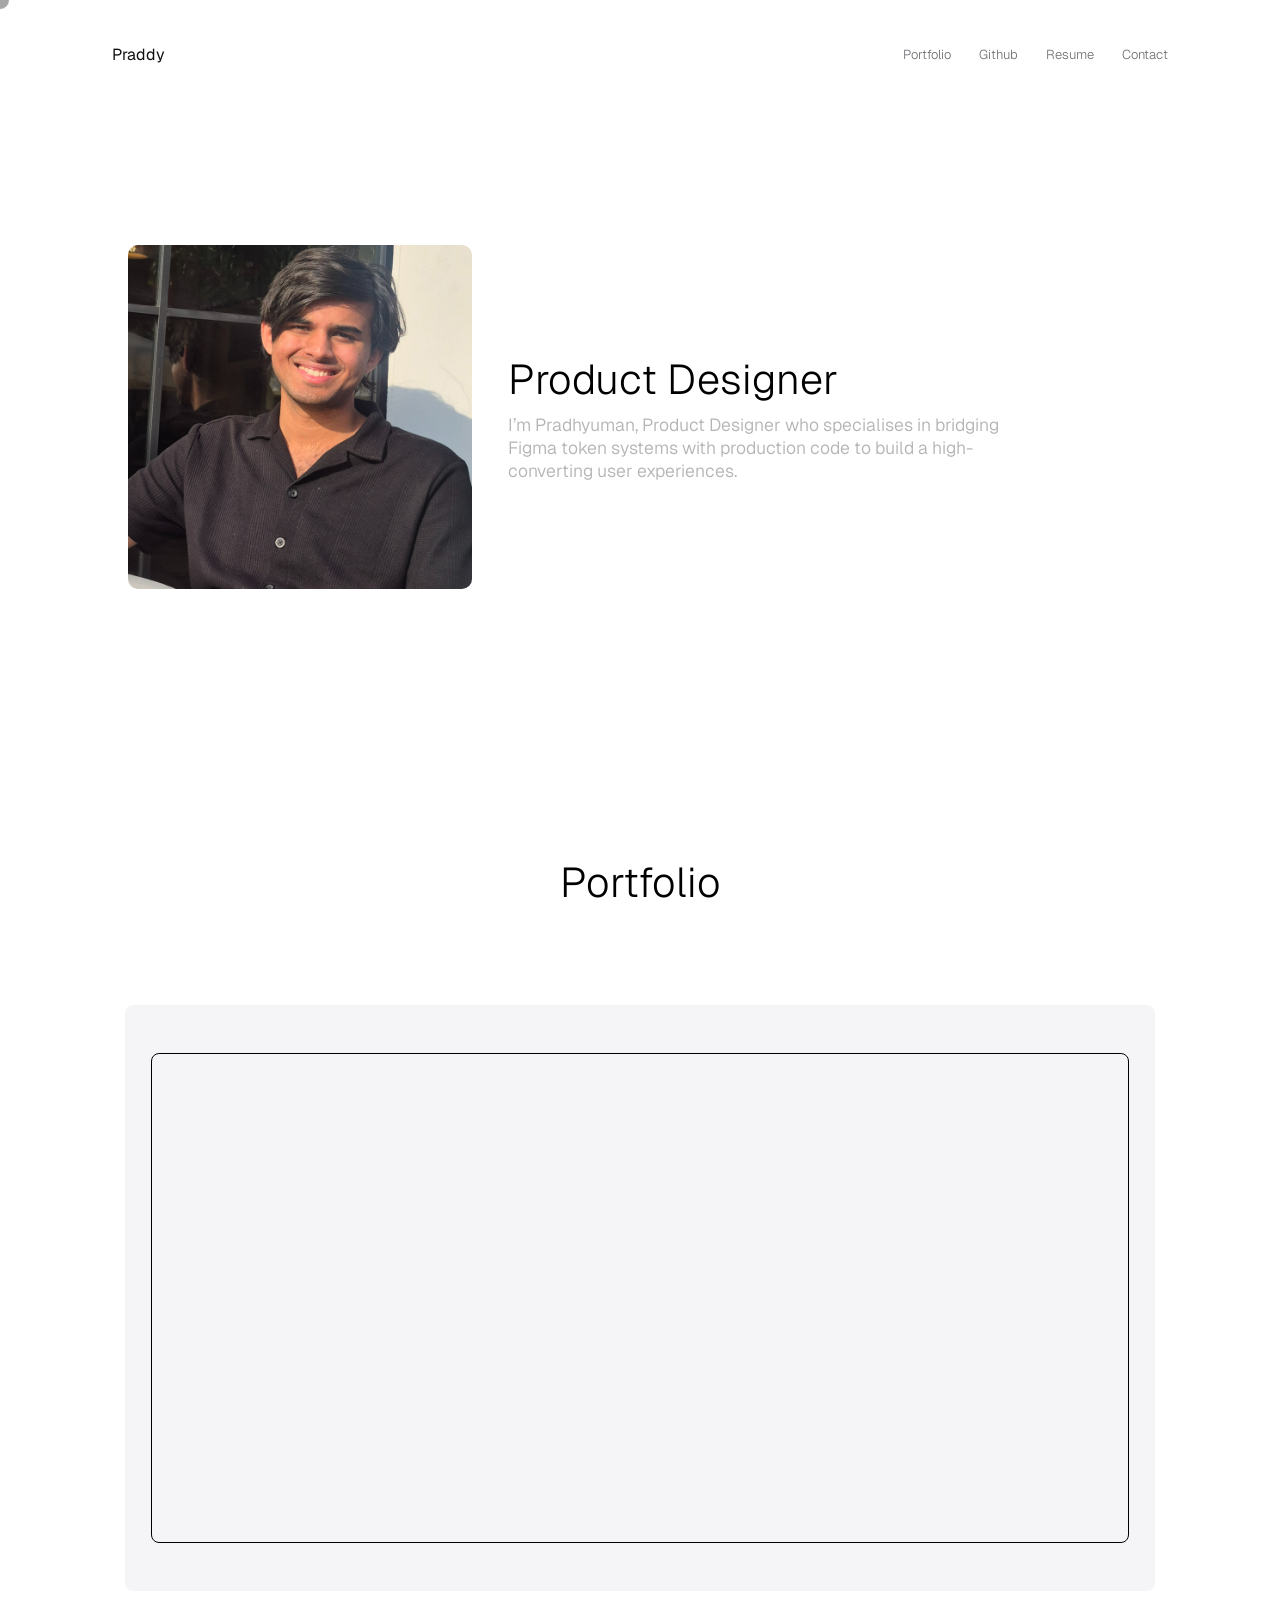
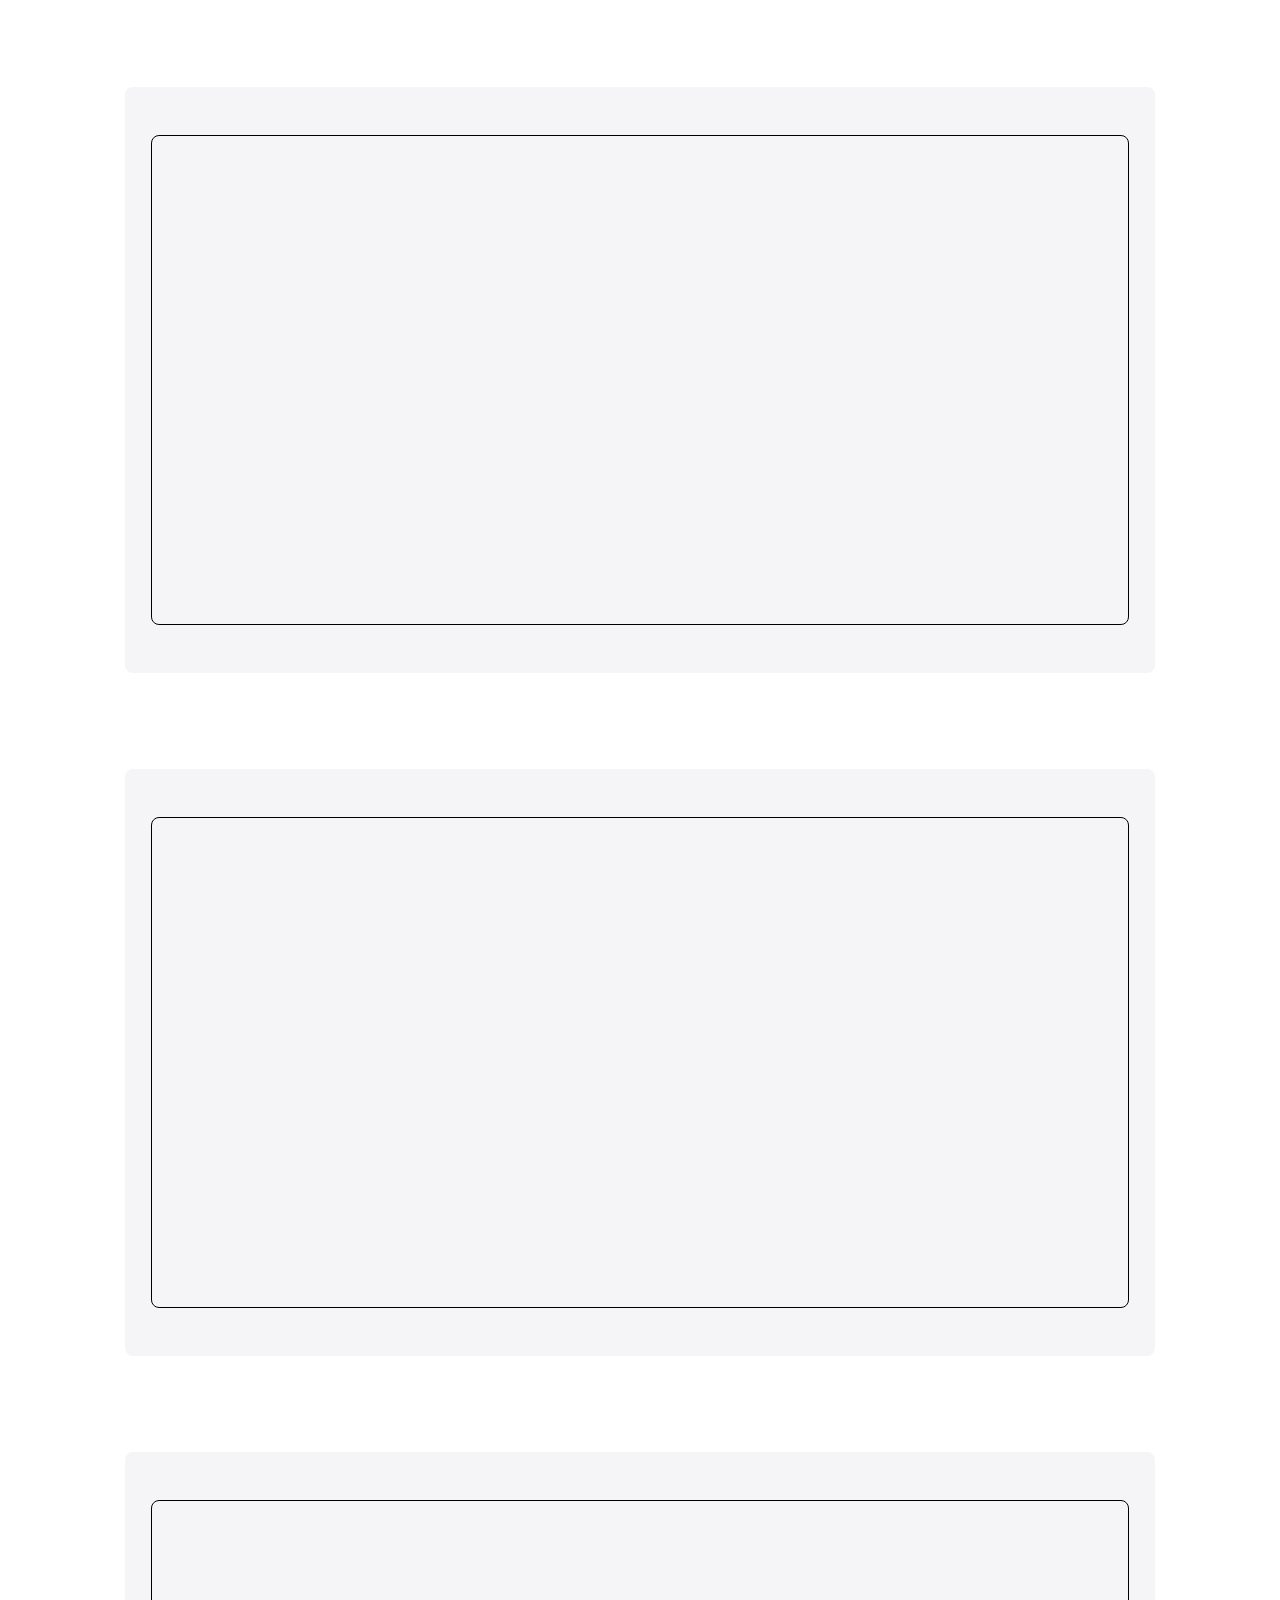
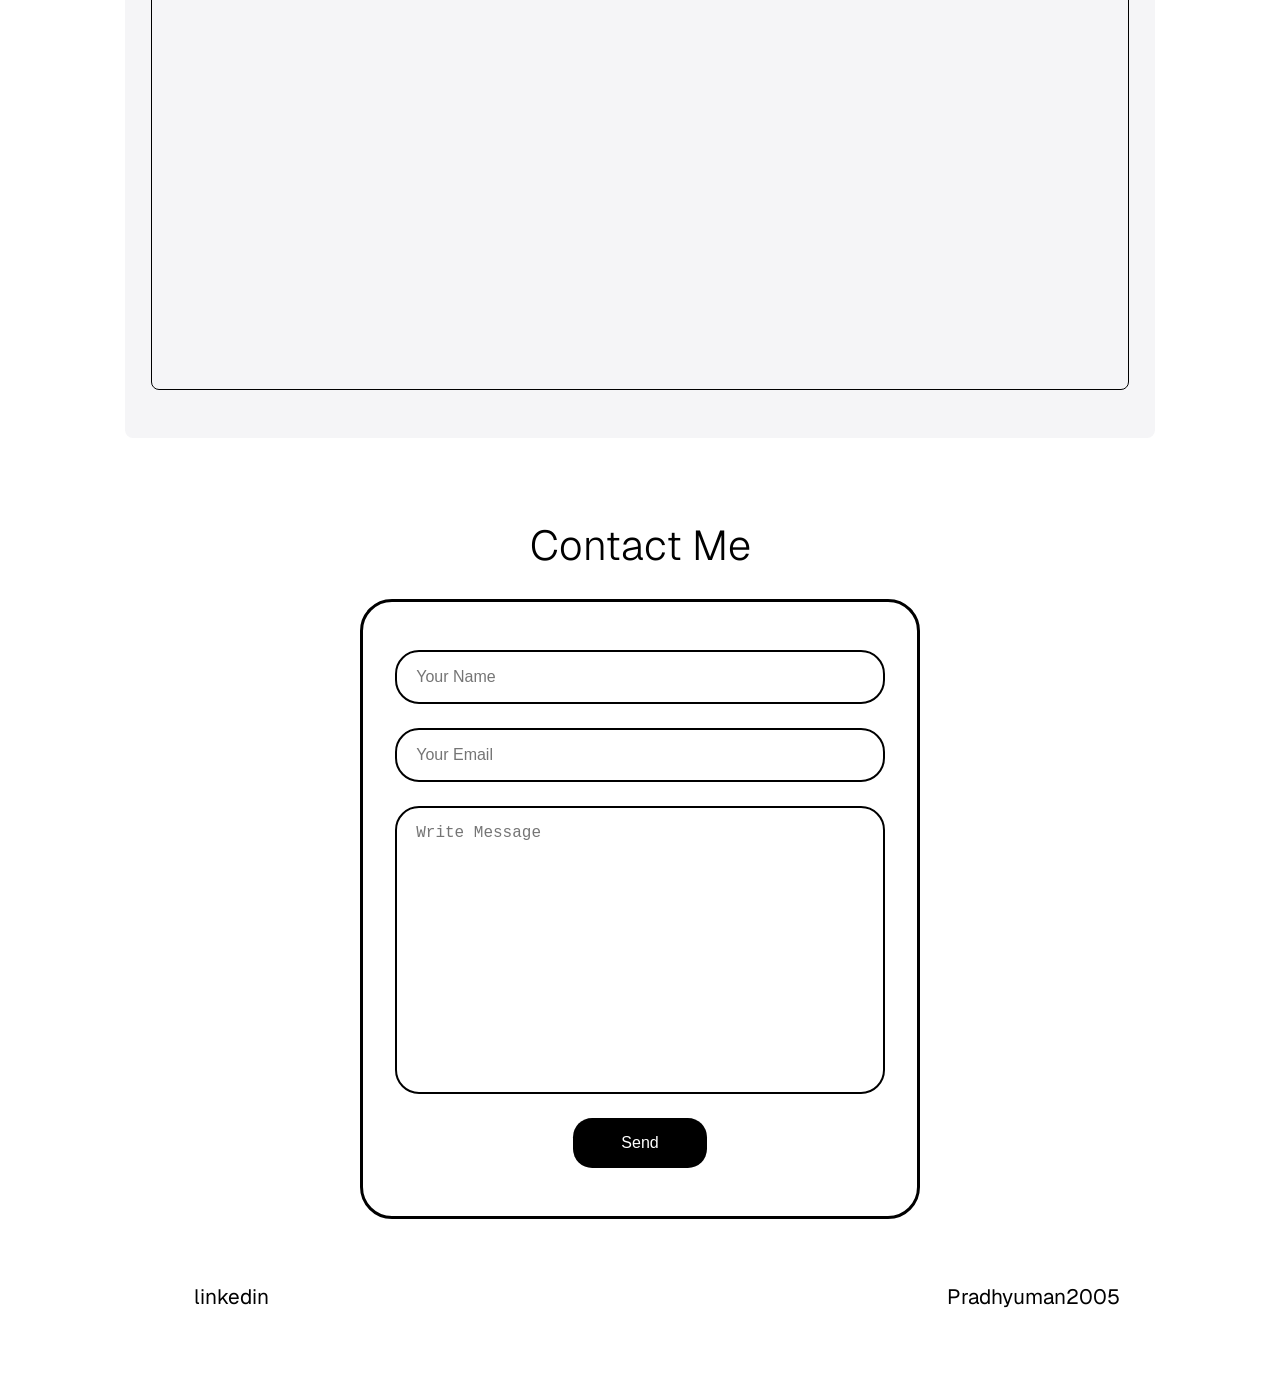
==== index.html @ 2e7ac211 "Header improvement in aesthetics" ====
<!DOCTYPE html>
<html lang="en">
<head>
    <meta charset="UTF-8">
    <meta name="viewport" content="width=device-width, initial-scale=1.0">
    <meta http-equiv="Cache-Control" content="no-store">
    <title>PradhyumanCreates</title>
    <link rel="stylesheet" href="style.css">
    <link rel="preconnect" href="https://fonts.googleapis.com">
    <link rel="preconnect" href="https://fonts.gstatic.com" crossorigin>
    <link href="https://fonts.googleapis.com/css2?family=Geist:ital,wght@0,100..900;1,100..900&family=Inter:ital,opsz,wght@0,14..32,100..900;1,14..32,100..900&family=Lato:ital,wght@0,100;0,300;0,400;0,700;0,900;1,100;1,300;1,400;1,700;1,900&display=swap" rel="stylesheet">
</head>
<body>
    <div class="cursor"></div>
    <header>
        <a href="" class="brand">Praddy</a>
    
        <nav aria-label="Main">
            <input type="checkbox" id="sidebar-active" aria-label="Toggle menu">
    
            <label for="sidebar-active" class="open-sidebar-button" aria-label="Open menu">
                <svg xmlns="http://www.w3.org/2000/svg" height="28px" viewBox="0 -960 960 960" width="28px" fill="currentColor"><path d="M120-240v-80h720v80H120Zm0-200v-80h720v80H120Zm0-200v-80h720v80H120Z"/></svg>
            </label>
    
            <label id="overlay" for="sidebar-active"></label>
    
            <div class="links-container">
                <label for="sidebar-active" class="close-sidebar-button" aria-label="Close menu">
                    <svg xmlns="http://www.w3.org/2000/svg" height="28px" viewBox="0 -960 960 960" width="28px" fill="currentColor"><path d="m256-200-56-56 224-224-224-224 56-56 224 224 224-224 56 56-224 224 224 224-56 56-224-224-224 224Z"/></svg>
                </label>
    
                <div class="nav-bar">
                    <a href="#portfolio">Portfolio</a>
                    <a href="https://github.com/Pradhyuman2005" target="_blank" rel="noopener noreferrer">Github</a>
                    <a href="https://drive.google.com/file/d/10rIeVBz1jAqMczM4RVPgqe17nAYUTpDO/view?usp=sharing" target="_blank" rel="noopener noreferrer">Resume</a>
                    <a href="#contact">Contact</a>
                </div>
            </div>
        </nav>
    </header>

    <main>
        <section ID="home">
            <div class="intro-page">
                <img class="img-1" src="Images/img-1.png" alt="Pradhyuman's Photo" width="344px">
                <div class="home-para">
                    <div class="svg-wrapper">
                        <h1>Product Designer
                            <svg class="smily" viewBox="0 0 53 58" fill="none" xmlns="http://www.w3.org/2000/svg">
                                <path d="M2.50015 16.769C2.50015 16.4068 2.50015 16.0446 3.04347 16.9447C3.58679 17.8447 4.67342 20.0179 6.89057 23.3546" stroke="black" stroke-width="5" stroke-linecap="round"/>
                                <path d="M27.745 2.50012C28.4694 2.50012 29.1938 2.50012 30.1103 3.22453C31.0268 3.94895 32.1134 5.39777 34.3306 10.1833" stroke="black" stroke-width="5" stroke-linecap="round"/>
                                <path d="M17.8666 50.7945C18.591 52.2434 20.413 53.7142 25.3248 54.8118C34.0144 56.7536 41.6297 54.0983 44.7359 51.7275C46.7554 48.9945 48.2262 46.0529 49.3239 41.8656C49.6971 39.1271 49.6971 35.1428 49.6971 31.0377" stroke="black" stroke-width="5" stroke-linecap="round"/>
                            </svg>
                        </h1>
                    </div>
                    <p>I’m Pradhyuman, Product Designer who specialises in
                        bridging Figma token systems with production code to build a high-converting user experiences.</p>
                </div>
            </div>

            <!-- <div id="skills">
                <div class="technical-skills">
                    <h1>Technical Skills</h1>
                    <div class="carousel">
                        <div class="group">
                            <img class="card" src="Images/image-2.png" alt="JavaScript">
                            <img class="card" src="Images/image-3.png" alt="HTML">
                            <img class="card" src="Images/image-4.png" alt="CSS">
                            <img class="card" src="Images/image-5.png" alt="After Effects">
                            <img class="card" src="Images/image-6.png" alt="Figma">
                            <img class="card" src="Images/image-7.png" alt="React">
                            <img class="card" src="Images/image-8.png" alt="Premier Pro">
                            <img class="card" src="Images/image-9.png" alt="Maya">
                            <img class="card" src="Images/image-57.png" alt="Photoshop">
                            <img class="card" src="Images/image-58.png" alt="Antigravity">
                        </div>
                        <div aria-hidden class="group">
                            <img class="card" src="Images/image-2.png" alt="JavaScript">
                            <img class="card" src="Images/image-3.png" alt="HTML">
                            <img class="card" src="Images/image-4.png" alt="CSS">
                            <img class="card" src="Images/image-5.png" alt="After Effects">
                            <img class="card" src="Images/image-6.png" alt="Figma">
                            <img class="card" src="Images/image-7.png" alt="React">
                            <img class="card" src="Images/image-8.png" alt="Premier Pro">
                            <img class="card" src="Images/image-9.png" alt="Maya">
                            <img class="card" src="Images/image-57.png" alt="Photoshop">
                            <img class="card" src="Images/image-58.png" alt="Antigravity">
                        </div>
                    </div>
                </div>
            </div> -->

        </section>

        <!-- <article id="about">
            <div class="about-row">
                <img class="quote" src="Images/image-10.png" alt="">
                
                <div class="me">
                    <h1>About Me</h1>
                    <p>
                        I believe the purpose of design is to solve real-world problems. Whether 
                        it's simplifying complex technologies like Artificial Intelligence or 
                        encouraging sustainable everyday choices, I'm driven by creating digital 
                        experiences that are intuitive, engaging, and genuinely useful. 
                        I enjoy combining UX research, interaction design, and front-end development to 
                        transform ideas into products that people can understand and confidently use.
                    </p>
                </div>

                <img class="quote rotate" src="Images/image-10.png" alt="">
            </div>
        </article> -->

        <section id="portfolio">
            <h1>Portfolio</h1>

            <!-- <div class="modes">
                <h2 class="project-type web">Front-End dev</h2>
                <div class="switch-div">
                    <label class="switch">
                    <input type="checkbox">
                    <span class="slider"></span>
                    </label>
                </div>
                <h2 class="project-type design">UI/UX Design</h2>
            </div> -->

            <!--Web Development projects here-->
            <!--Project 1-->
            <div class="web-projects">
                <div class="projects">
                    <a href="web-project1.html" class="project-card" target="_blank" rel="noopener noreferrer">
                        <video class="project-thumb" autoplay muted loop playsinline>
                            <source src="Videos/AI Explorer project.mp4" type="video/mp4">
                        </video>
                    
                        <div class="reveal">
                            <div class="new-text">
                            <div class="title-dates">
                                <h2>AI Explorer: Design + Development</h2>
                                <h2>Nov 2025</h2>
                            </div>
                            <p>AI Explorer is an interactive website that makes AI fundamentals accessible to novice users. I led the 
                                project from user research and Figma prototyping through to frontend development with HTML, CSS, JavaScript and GSAP.
                            </p>
                        </div>
                        </div>
                    </a>
                </div>

                <!--Project 2-->

                <div class="projects">
                    <a href="https://macbook-landing-page-3d.netlify.app/" class="project-card" target="_blank" rel="noopener noreferrer">
                        <video class="project-thumb" autoplay muted loop playsinline>
                            <source src="Videos/Macbook-landing-page.mp4" type="video/mp4">
                        </video>
                    
                        <div class="reveal">
                            <div class="new-text">
                                <div class="title-dates">
                                    <h2>Apple 3D: Design + Development</h2>
                                    <h2>June 2026</h2>
                                </div>
                                <p>
                                    Inspired by Apple's product pages, this project explores how React, Three.js 
                                    and GSAP can be used to build immersive product visualisations with interactive 
                                    3D models and smooth motion.
                                </p>
                            </div>
                        </div>
                        
                    </a>
                </div>

                <!--Project 3-->

                <div class="projects">
                    <a href="ux-project2.html" class="project-card" target="_blank" rel="noopener noreferrer">
                        <video class="project-thumb" autoplay muted loop playsinline>
                            <source src="Videos/SustainabilityApp-uxproject.mp4" type="video/mp4">
                        </video>
                    
                        <div class="reveal">
                            <div class="new-text">
                                <div class="title-dates">
                                    <h2>Eco Living Planner App</h2>
                                    <h2>May 2025</h2>
                                </div>
                                <p>
                                    A user-centered sustainability app driven by in-depth UX research, transforming user insights into an intuitive 
                                    product that enables practical, low-effort sustainable decisions.
                                </p>
                            </div>
                        </div>
                    </a>
                </div>

                <!--Project 4-->

                <div class="projects">
                    <a href="ux-project1.html" class="project-card" target="_blank" rel="noopener noreferrer">
                        <video class="project-thumb" autoplay muted loop playsinline>
                            <source src="Videos/airbnb-uxproject.mp4" type="video/mp4">
                        </video>
                    
                        <div class="reveal">
                            <div class="new-text">
                                <div class="title-dates">
                                    <h2>Airbnb Co-traveller: Design Sprint</h2>
                                    <h2>Mar 2025</h2>
                                </div>
                                <p>
                                    Redesigning Airbnb’s experience to make co-travelling with strangers feel intuitive, safe, and 
                                    trustworthy-- driven by real user insights and usability testing.
                                </p>
                            </div>
                        </div>
                    </a>
                </div>

            </div> <!--Don't delete this div-->
                
            <!--UI/UX Project paste here-->
            
        </section>

        <section id="contact">
            <h1>Contact Me</h1>
            <div class="contact">
                <form action="https://api.web3forms.com/submit" method="POST" class="contact-form">

                <input type="hidden" name="access_key" value="74e798a4-1f1f-4b43-b0ea-cdd12f2cc0de">

                <input type="text" name="name" placeholder="Your Name" required>
                <input type="email" name="email" placeholder="Your Email" required>
                <textarea name="message" placeholder="Write Message" required></textarea>

                <input type="hidden" name="subject" value="New Portfolio Message">

                <button type="submit">Send</button>
                </form>
            </div>
            
            <footer>
                <ul>
                    <div class="footer-links">
                        <li>
                            <a href="https://www.linkedin.com/in/pradhyuman-solanki-3204a7319/" target="_blank" rel="noopener noreferrer">
                                <svg xmlns="http://www.w3.org/2000/svg" shape-rendering="geometricPrecision" text-rendering="geometricPrecision" image-rendering="optimizeQuality" fill-rule="evenodd" clip-rule="evenodd" viewBox="0 0 512 512"><path fill="#fff" d="M474.919 0H38.592C17.72 0 0 16.504 0 36.841V475.14C0 495.496 11.629 512 32.492 512h436.327C489.718 512 512 495.496 512 475.14V36.841C512 16.504 495.809 0 474.919 0zM195.043 195.043h68.928v35.136h.755c10.505-18.945 41.541-38.177 79.921-38.177 73.655 0 94.214 39.108 94.214 111.538v135.321h-73.148V316.883c0-32.427-12.947-60.883-43.227-60.883-36.768 0-54.295 24.889-54.295 65.758v117.103h-73.148V195.043zM73.139 438.861h73.148V195.043H73.139v243.818zm82.289-329.148c0 25.258-20.457 45.715-45.715 45.715-25.258 0-45.715-20.457-45.715-45.715 0-25.258 20.457-45.715 45.715-45.715 25.258 0 45.715 20.457 45.715 45.715z"/></svg>
                                linkedin
                            </a>
                        </li>
                        <li>
                            <a href="https://github.com/Pradhyuman2005" class="github" target="_blank" rel="noopener noreferrer">
                                <svg xmlns="http://www.w3.org/2000/svg" class="github-svg" shape-rendering="geometricPrecision" text-rendering="geometricPrecision" image-rendering="optimizeQuality" fill-rule="evenodd" clip-rule="evenodd" viewBox="0 0 512 499.368"><path fill="#fff" fill-rule="nonzero" d="M256.003 0C114.555 0 0 114.555 0 256.003c0 113.286 73.28 208.961 175.038 242.865 12.796 2.247 17.586-5.433 17.586-12.153 0-6.077-.309-26.225-.309-47.686-64.313 11.844-80.941-15.674-86.058-30.055-2.896-7.37-15.359-30.1-26.269-36.177-8.948-4.808-21.752-16.652-.31-16.961 20.168-.309 34.574 18.564 39.382 26.244 23.038 38.732 59.839 27.828 74.555 21.101 2.227-16.627 8.947-27.828 16.318-34.239-56.968-6.386-116.467-28.471-116.467-126.399 0-27.827 9.907-50.866 26.225-68.787-2.562-6.41-11.51-32.655 2.562-67.853 0 0 21.436-6.72 70.409 26.244 20.483-5.767 42.227-8.638 63.998-8.638 21.751 0 43.52 2.896 63.997 8.638 48.973-33.279 70.39-26.244 70.39-26.244 14.09 35.192 5.117 61.443 2.562 67.853 16.318 17.921 26.244 40.625 26.244 68.787 0 98.237-59.84 119.988-116.801 126.399 9.282 8.014 17.277 23.373 17.277 47.371 0 34.238-.309 61.751-.309 70.389 0 6.721 4.808 14.735 17.586 12.179C438.739 464.964 512 368.955 512 256.003 512 114.555 397.445 0 256.003 0z"/></svg>
                                Pradhyuman2005
                            </a>
                        </li>
                    </div>
                </ul>
            </footer>
        </section>
    </main>
    
    <script src="main.js"></script>
</body>
</html>
---- style.css ----
* {
    box-sizing: border-box;
    margin: 0;
    padding: 0;
    cursor: none;
}

html {
    scroll-behavior: smooth;
}

body {
    font-family: "Geist", sans-serif;
    text-align: center;
}

.cursor {
    position: fixed;
    top: 0;
    left: 0;
    width: 20px;
    height: 20px;
    background-color: rgba(106, 106, 106, 0.6);
    border-radius: 50%;
    border: 1px solid white;
    pointer-events: none;
    transform: translate(-50%, -50%);
    z-index: 9999;
    transition: transform 0.1s linear;
}

a {
    text-decoration: none;
}
 
header {
    display: flex;
    justify-content: space-between;
    align-items: center;
    padding: 2.75rem clamp(1.5rem, 9vw, 7rem) 0;
}
 
.brand {
    font-size: 1rem;
    font-weight: 400;
    color: #111;
}
 
nav {
    display: flex;
    align-items: center;
}
 
.links-container {
    display: flex;
    align-items: center;
}
 
.nav-bar {
    display: flex;
    gap: 1.75rem;
}
 
.nav-bar a {
    font-size: 0.8125rem;
    font-weight: 300;
    color: #6e6e73;
    transition: color 0.3s ease;
}
 
.nav-bar a:hover {
    color: #111;
}
 
/* checkbox stays keyboard-focusable but invisible */
#sidebar-active {
    position: absolute;
    opacity: 0;
    pointer-events: none;
}
 
.open-sidebar-button,
.close-sidebar-button,
#overlay {
    display: none;
}
 
a:focus-visible,
#sidebar-active:focus-visible ~ .open-sidebar-button {
    outline: 2px solid #111;
    outline-offset: 4px;
    border-radius: 4px;
}

p {
    color: #b5b5b5;
    font-weight: 350;
    font-size: clamp(1.1rem, 1vw, 3rem);
}

h1, h2 {
    font-weight: 300;
}

h1 {
    font-size: clamp(2rem, calc(2vw + 1rem), 5rem);
}

h2 {
    font-size: clamp(0.5rem, calc(1vw + 1rem), 4rem);
}

.smily {
    display: inline-block;
    vertical-align: middle;
    width: 1em;
    height: auto;
    margin-left: 0.3em;
    position: static; /* remove any leftover absolute positioning */
}

.smily path {
    animation: draw 4s linear infinite;
    opacity: 0;
}

.smily path:nth-child(1) {
    stroke-dasharray: 45;
    stroke-dashoffset: 45;
    animation-name: draw1;
}

.smily path:nth-child(2) {
    stroke-dasharray: 38;
    stroke-dashoffset: 38;
    animation-name: draw2;
}

.smily path:nth-child(3) {
    stroke-dasharray: 120;
    stroke-dashoffset: 120;
    animation-name: draw3;
}

/* Path 1 draws first: 0-25% */
@keyframes draw1 {
    0%        { stroke-dashoffset: 45; opacity: 0; }
    5%        { opacity: 1; }
    25%       { stroke-dashoffset: 0; opacity: 1; }
    75%       { stroke-dashoffset: 0; opacity: 1; }
    90%       { stroke-dashoffset: 0; opacity: 0; }
    100%      { stroke-dashoffset: 45; opacity: 0; }
}

/* Path 2 draws second: 15-40% */
@keyframes draw2 {
    0%        { stroke-dashoffset: 38; opacity: 0; }
    15%       { stroke-dashoffset: 38; opacity: 0; }
    20%       { opacity: 1; }
    40%       { stroke-dashoffset: 0; opacity: 1; }
    75%       { stroke-dashoffset: 0; opacity: 1; }
    90%       { stroke-dashoffset: 0; opacity: 0; }
    100%      { stroke-dashoffset: 38; opacity: 0; }
}

/* Path 3 draws last: 30-65% */
@keyframes draw3 {
    0%        { stroke-dashoffset: 120; opacity: 0; }
    30%       { stroke-dashoffset: 120; opacity: 0; }
    35%       { opacity: 1; }
    65%       { stroke-dashoffset: 0; opacity: 1; }
    75%       { stroke-dashoffset: 0; opacity: 1; }
    90%       { stroke-dashoffset: 0; opacity: 0; }
    100%      { stroke-dashoffset: 120; opacity: 0; }
}

.home-para {
    margin-left: 4vh;
    text-align: left;
    animation: slideLeft 0.75s ease forwards;
    animation-delay: 0.04s;
}

@keyframes slideLeft {
    from {
        opacity: 0;
        transform: translateX(-40px);
    }
    to {
        opacity: 1;
        transform: translateX(0);
    }
}

.home-para h1 {
    margin-bottom: 1%;
    margin-right: 15%;
}

.home-para p {
    margin-right: 35%;
}

.img-1 {
    border-radius: 10px;
    max-width: 100%;
    height: auto;
    animation: slideUp 0.75s ease forwards;
    margin-left: 5%;
}

@keyframes slideUp {
    from {
        opacity: 0;
        transform: translateY(40px);
    }
    to {
        opacity: 1;
        transform: translateY(0);
    }
}

.intro-page {
    display: flex;
    justify-content: center;
    align-items: center;
    margin-top: 20dvh;
}

.technical-skills {
    margin-top: 32vh;
}

.carousel {
    margin-top: 2vh;
    display: flex;
    overflow-x: auto;
}

.carousel::-webkit-scrollbar {
    display: none;
}

.group {
    display: flex;
    align-items: center;
    justify-content: center;
    gap: 3.5em;
    animation: spin 20s infinite linear;
    padding: 1em;
}

.card {
    flex: home;
    width: 8em;
    height: 8em;
    padding: 1em;
    align-content: center;
}

@keyframes spin {
    from {translate: 0;}
    to {translate:-100%;}
}

/* #about {
    margin-top: 29.5vh;
    padding: 9rem 1.5rem;
}

.about-row {
    display: flex;
    align-items: center;
    justify-content: center;
    gap: 2.5rem;
} */

.me {
  max-width: 45rem;
}

.me p {
    margin-top: 1.25rem;
    line-height: 1.6;
    color: #777;
}

.quote {
    width: 5rem;
}

.rotate {
    transform: rotate(180deg);
}

#portfolio {
    margin-top: 29.5vh;
}

.switch {
    position: relative;
    display: inline-block;
    width: 7rem;
    height: 2.8rem;
}

.slider {
    position: absolute;
    inset: 0;
    background-color: #ccc;
    border-radius: 5rem;
    transition: 0.3s;
}

.slider::before {
    content: "";
    position: absolute;
    height: 2rem;
    width: 2rem;
    left: 0.4rem;
    bottom: 0.4rem;
    background-color: rgb(0, 0, 0);
    border-radius: 50%;
    transition: 0.4s;
}

input:checked + .slider::before {
    transform: translateX(4.2rem);
}

.modes {
    display: flex;
    justify-content: center;
    align-items: center;
    gap: 1.5rem;
    margin-top: 2.5vw;
}

.project-type {
    display: flex;
    align-items: center;
}

.projects {
    margin-top: 6em;
    display: flex;
    flex-direction: column;
    align-items: center;
}

.title-dates {
    display: flex;
    justify-content: space-between;
    align-items: center;
    width: 100%;
    margin-top: 0.2em;
}

.project-card,
.project-card:link,
.project-card:visited,
.project-card:hover,
.project-card:active,
.project-card:focus {
    color: black;
    text-decoration: none;
}

.title-dates h2:last-child {
    font-size: 1.5rem;
}

.title-dates {
    margin-top: 1.5em;
}

.project-card {
    width: calc(70% + 6em);
}

.project-card {
    display: block;
    width: calc(73% + 6em);
    background-color: #F5F5F7;
    border-radius: 8px;
    padding-bottom: 3em;
    transition: scale 0.5s ease;
}

.project-card:hover {
    scale: 101.5%;
}

.new-text {
    overflow: hidden;
    min-height: 0;
    text-align: left;
    margin: 0 3%;
}

.new-text p {
    margin: 1.5% 0 0;
}

.project-thumb {
    display: block;
    width: 95%;
    margin: 3em auto 0;
    border: 1px solid black;
    border-radius: 8px;
}

.reveal {
    display: grid;
    grid-template-rows: 0fr;
    opacity: 0;
    transition: grid-template-rows 0.5s ease, opacity 0.4s ease;
}

.project-card:hover .reveal,
.project-card:focus-visible .reveal {
    grid-template-rows: 1fr;
    opacity: 1;
}

#contact {
    margin-top: 5em;
}

.contact-container {
    background-color: gray;
}

.contact-center {
    display: flex;
    flex-direction: column;
    gap: 20px;
    align-items: center;
    margin-top: 1em;
}

.contact-inputs {
    outline: none;
    border-radius: 1em;
}

.contact-inputs textarea {
    width: 400px;
    height: 500px;
}

.contact {
    display: flex;
    justify-content: center;
    margin-top: 1.7rem;
}

.contact-form {
    width: min(90%, 35rem);
    background: #ffffff;
    padding: 3rem 2rem;
    border-radius: 2rem;
    border: 3px solid black;
    display: flex;
    flex-direction: column;
    gap: 1.5rem;
}

.contact-form input,
.contact-form textarea {
    width: 100%;
    border: none;
    outline: none;
    padding: 1rem 1.2rem;
    border-radius: 1.5rem;
    border: 2px solid black;
    background: #ffffff;
    font-size: 1rem;
}

.contact-form textarea {
    resize: none;
    height: 18em;
}

.contact-form button {
    align-self: center;
    border: none;
    padding: 1rem 3rem;
    border-radius: 1.2rem;
    background: #000000;
    font-size: 1rem;
    cursor: pointer;
    transition: 0.2s;
    color: white;
}

.contact-form button:hover {
    background: #dcdcdc;
}

footer {
    margin-top: 2em;
    padding: 2rem 0 4rem;
}

.footer-links {
    display: flex;
    justify-content: space-between;
    align-items: center;
    width: min(90%, 60rem);
    margin: 0 auto;
}

footer ul {
    padding: 0;
    margin: 0;
}

footer li {
    list-style: none;
}

footer a {
    display: flex;
    align-items: center;
    gap: 0.6rem;
    color: #010101;
    font-size: 1.3rem;
    text-decoration: none;
}

.web-projects {
    flex-direction: column;
}

footer svg {
    width: 1.5rem;
    height: 1.5rem;
    fill: white;
}

.ux-projects {
    display: none;
}

.web, .design {
    padding: 1%;
    border-radius: 2em;
}

.web {
    background-color: black;
    color: white;
}

.design {
    background-color: white;
    color: black;
}

/* For 4K */
@media (max-width: 2561px) {
    .img-1 {
        margin-left: 21em;
    }
}

/*For Smily */
@media (max-width: 1543px) {
    .img-1 {
        margin-left: 8em;
    }
}

@media (max-width: 1289px) {
}

@media (max-width: 1025px) {
    #about {
        margin-top: 16.5vh;
    }

    #portfolio {
        margin-top: 16.5vh;
    }

    
    .img-1 {
        margin-left: 5em;
    }
}

/*For Tablet (863px)*/
@media (max-width: 863px) {

    .img-1 {
        width: 33vw;
    }

    header a {
        font-size: 1.4em;
        margin: 1.4%;
    }
    .cursor {
        display: none;
    }
    .reveal {
        display: none;
    }
}

@media (max-width: 706px) {
    .intro-page {
        flex-direction: column;
    }

    .home-para h1 {
        margin-top: 0.5em;
    }

    .home-para {
        margin-left: 6em;
    }

    .home-para p{
        margin-right: 3em;
    }

    .img-1 {
        width: 50vw;
    }

    .new-text p {
        font-size: 1rem;
    }
}

/*For portfolio selection*/
@media (max-width: 528px) {
    .intro-page{
        margin-top: 6vh;
    }

    .title-dates h2:last-child {
        font-size: 1.2rem;
    }

    .img-1 {
        margin-left: 2vh;
        margin-right: 2vh;
        width: 60vw;
    }

    .modes {
        flex-direction: column;
        gap: 1rem;
        margin-right: 0;
  }
}

/* Fixing other layout */
@media (max-width: 500px) {
 
    .title-dates {
        flex-direction: column;
        align-items: flex-start;
        gap: 0.3rem;
    }
 
    .quote {
        display: none;
    }
 
    header {
        padding-top: 1.75rem;
    }
 
    /* ---------- Sidebar panel ---------- */
    .links-container {
        flex-direction: column;
        align-items: flex-start;
        position: fixed;
        height: 100dvh;
        top: 0;
        right: -100%;
        z-index: 10;
        width: 250px;
        display: flex;
        background-color: #F5F5F7;
        box-shadow: -5px 0 15px rgba(0, 0, 0, 0.12);
        visibility: hidden;
        transition: right 0.75s ease-out, visibility 0.75s;
    }
 
    #sidebar-active:checked ~ .links-container {
        right: 0;
        visibility: visible;
    }
 
    /* ---------- Overlay ---------- */
    #overlay {
        display: block;
        position: fixed;
        top: 0;
        right: 0;
        height: 100%;
        width: 100%;
        z-index: 9;
        background-color: #000000;
        opacity: 0;
        visibility: hidden;
        transition: opacity 0.75s ease-out, visibility 0.75s;
    }
 
    #sidebar-active:checked ~ #overlay {
        opacity: 0.6;
        visibility: visible;
    }
 
    /* ---------- Hamburger + close buttons ---------- */
    .open-sidebar-button,
    .close-sidebar-button {
        display: block;
        padding: 12px;
        cursor: pointer;
        color: #000000;
    }
 
    .open-sidebar-button {
        margin-right: -12px; /* keeps the icon lined up with the page gutter */
    }
 
    .close-sidebar-button {
        align-self: flex-end;
        margin: 12px 12px 8px 0;
    }
 
    .open-sidebar-button svg,
    .close-sidebar-button svg {
        display: block;
        fill: #000000;
    }
 
    /* ---------- Links ---------- */
    .nav-bar {
        flex-direction: column;
        gap: 0;
        width: 100%;
    }
 
    .nav-bar a {
        font-size: 1.4rem;
        display: block;
        width: 100%;
        padding: 16px 24px;
        margin: 0;
        border-radius: 0;
        text-align: left;
        color: black;
    }
 
    /* ---------- Your other rules ---------- */
    .img-1 {
        margin-left: 0em;
    }
 
    .home-para {
        margin-left: 3.3em;
    }
}

@media (max-width: 440px) {
    img-1 {
        width: 25vw;
    }

    .title-dates h2 {
        text-align: left;
    }

    .project-thumb {
        border-radius: 0.8em;
    }
}

/* Mobile M (376px) */
@media (max-width: 376px) {

  /* Landing */
  .intro-page {
    flex-direction: column;
    padding: 1rem;
    margin-top: 8vh;
  }

  .home-para {
    margin-left: 2em;
    padding: 0 1rem;
    text-align: center;
  }

  .home-para h1 {
    font-size: 1.6rem;
  }

  /* About */
  #about {
    padding: 4rem 1rem;
  }

  .about-row {
    flex-direction: column;
    gap: 1rem;
  }

  .technical-skills {
    margin-top: 20vh;
  }

  .me p {
    font-size: 1rem;
  }

  /* Portfolio */
  #portfolio {
    margin-top: 10vh;
  }

  .project-card {
    width: 90%;
  }

  .title-dates {
    flex-direction: column;
    align-items: flex-start;
    gap: 0.3rem;
  }

  /* Contact */
  #contact {
    margin-top: 3em;
  }
  .contact-inputs textarea {
    width: 200px;
    height: 300px;
}

  /* Footer */
  .footer-links {
    flex-direction: column;
    gap: 1.2rem;
    align-items: center;
  }
}

/* Mobile S (320px) */
@media (max-width: 321px) {

  .home-para h1 {
    font-size: 1.3rem;
  }

  .project-card {
    width: 95%;
  }

  .contact-form {
    padding: 2rem 1rem;
  }

  .contact-form textarea {
    height: 12em;
  }
}
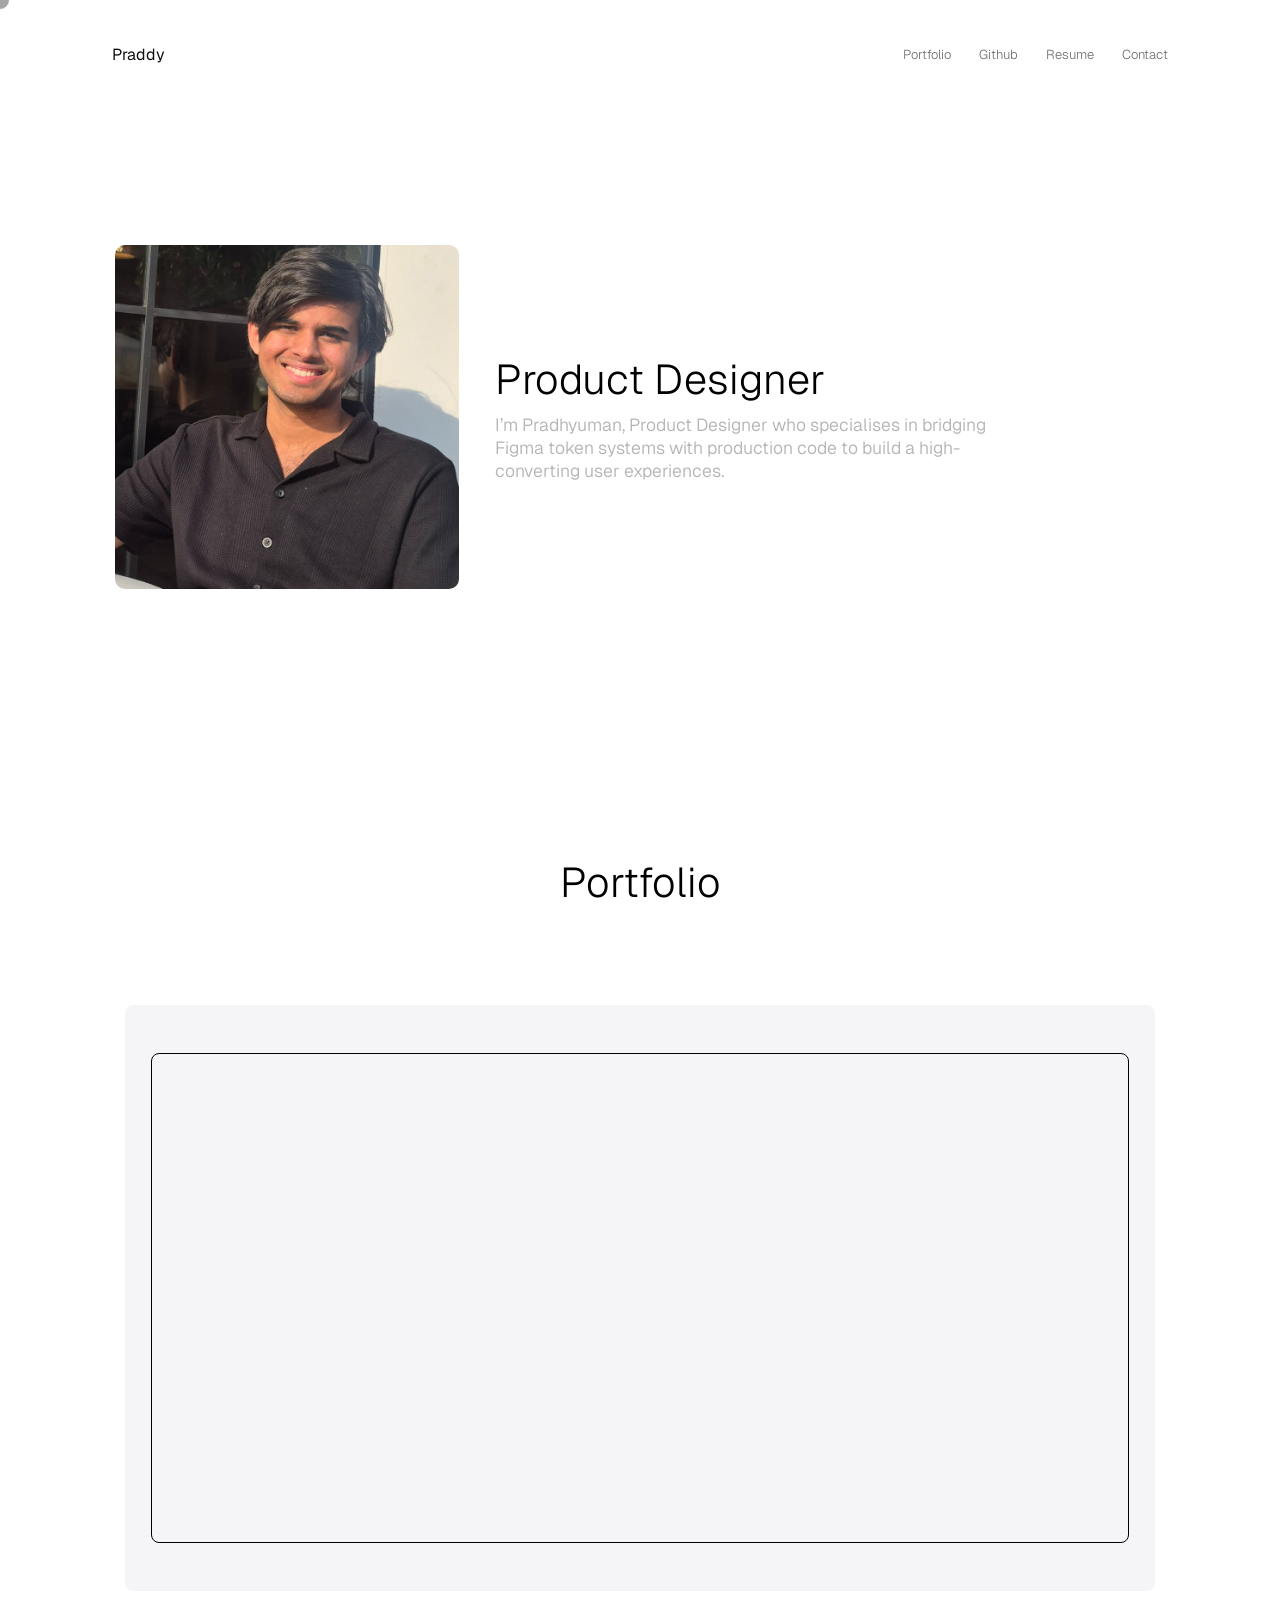
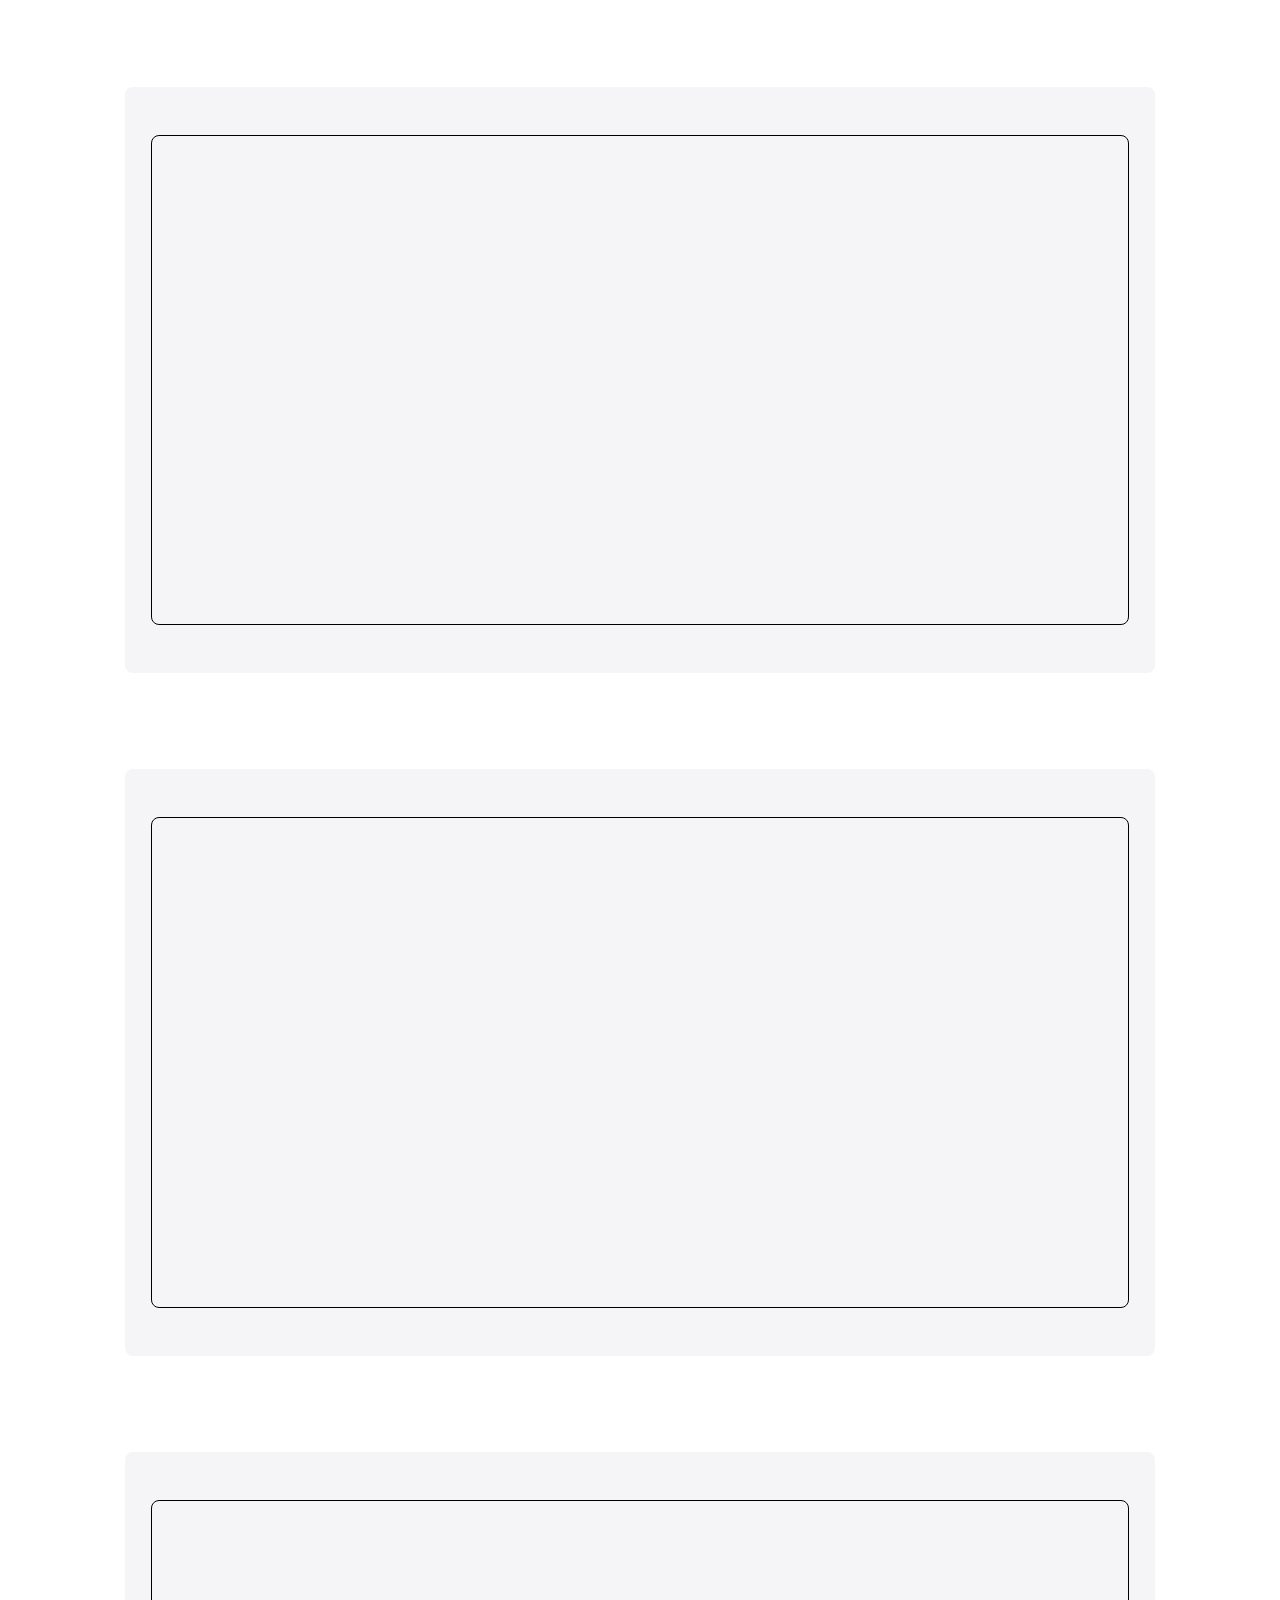
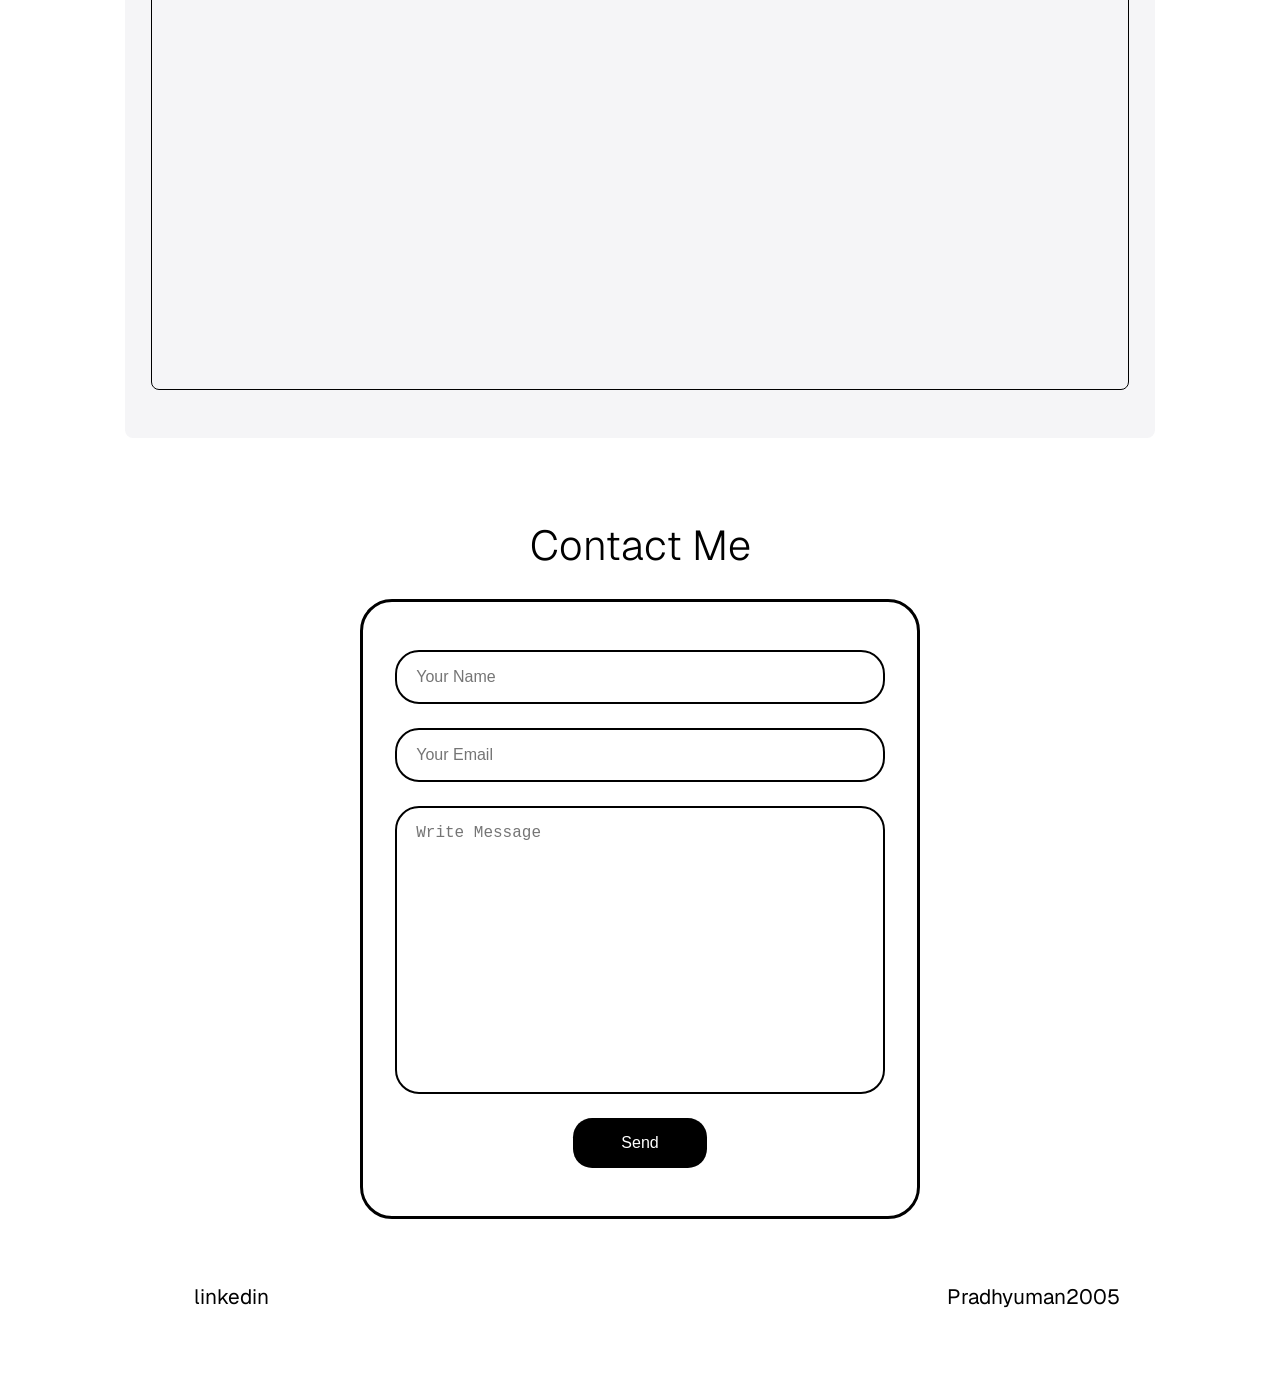
==== commit 66f97162: "changes in layout and responsiveness for homepage" ====
--- a/index.html
+++ b/index.html
@@ -222,7 +222,7 @@
 
             </div> <!--Don't delete this div-->
                 
-            <!--UI/UX Project paste here-->
+            
             
         </section>
 
--- a/style.css
+++ b/style.css
@@ -222,9 +222,10 @@
 
 .intro-page {
     display: flex;
-    justify-content: center;
     align-items: center;
     margin-top: 20dvh;
+    margin-inline: auto;
+    max-width: 1500px;
 }
 
 .technical-skills {
@@ -564,16 +565,16 @@
     .img-1 {
         margin-left: 21em;
     }
-}
-
-/*For Smily */
-@media (max-width: 1543px) {
+
+    header {
+        max-width: 1500px;
+        margin-inline: auto;
+        padding: 2.75rem clamp(1.5rem, 9vw, 7rem) 0;
+    }
+
     .img-1 {
-        margin-left: 8em;
-    }
-}
-
-@media (max-width: 1289px) {
+        margin-left: 7.2em;
+    }
 }
 
 @media (max-width: 1025px) {
@@ -656,7 +657,7 @@
         flex-direction: column;
         gap: 1rem;
         margin-right: 0;
-  }
+    }
 }
 
 /* Fixing other layout */
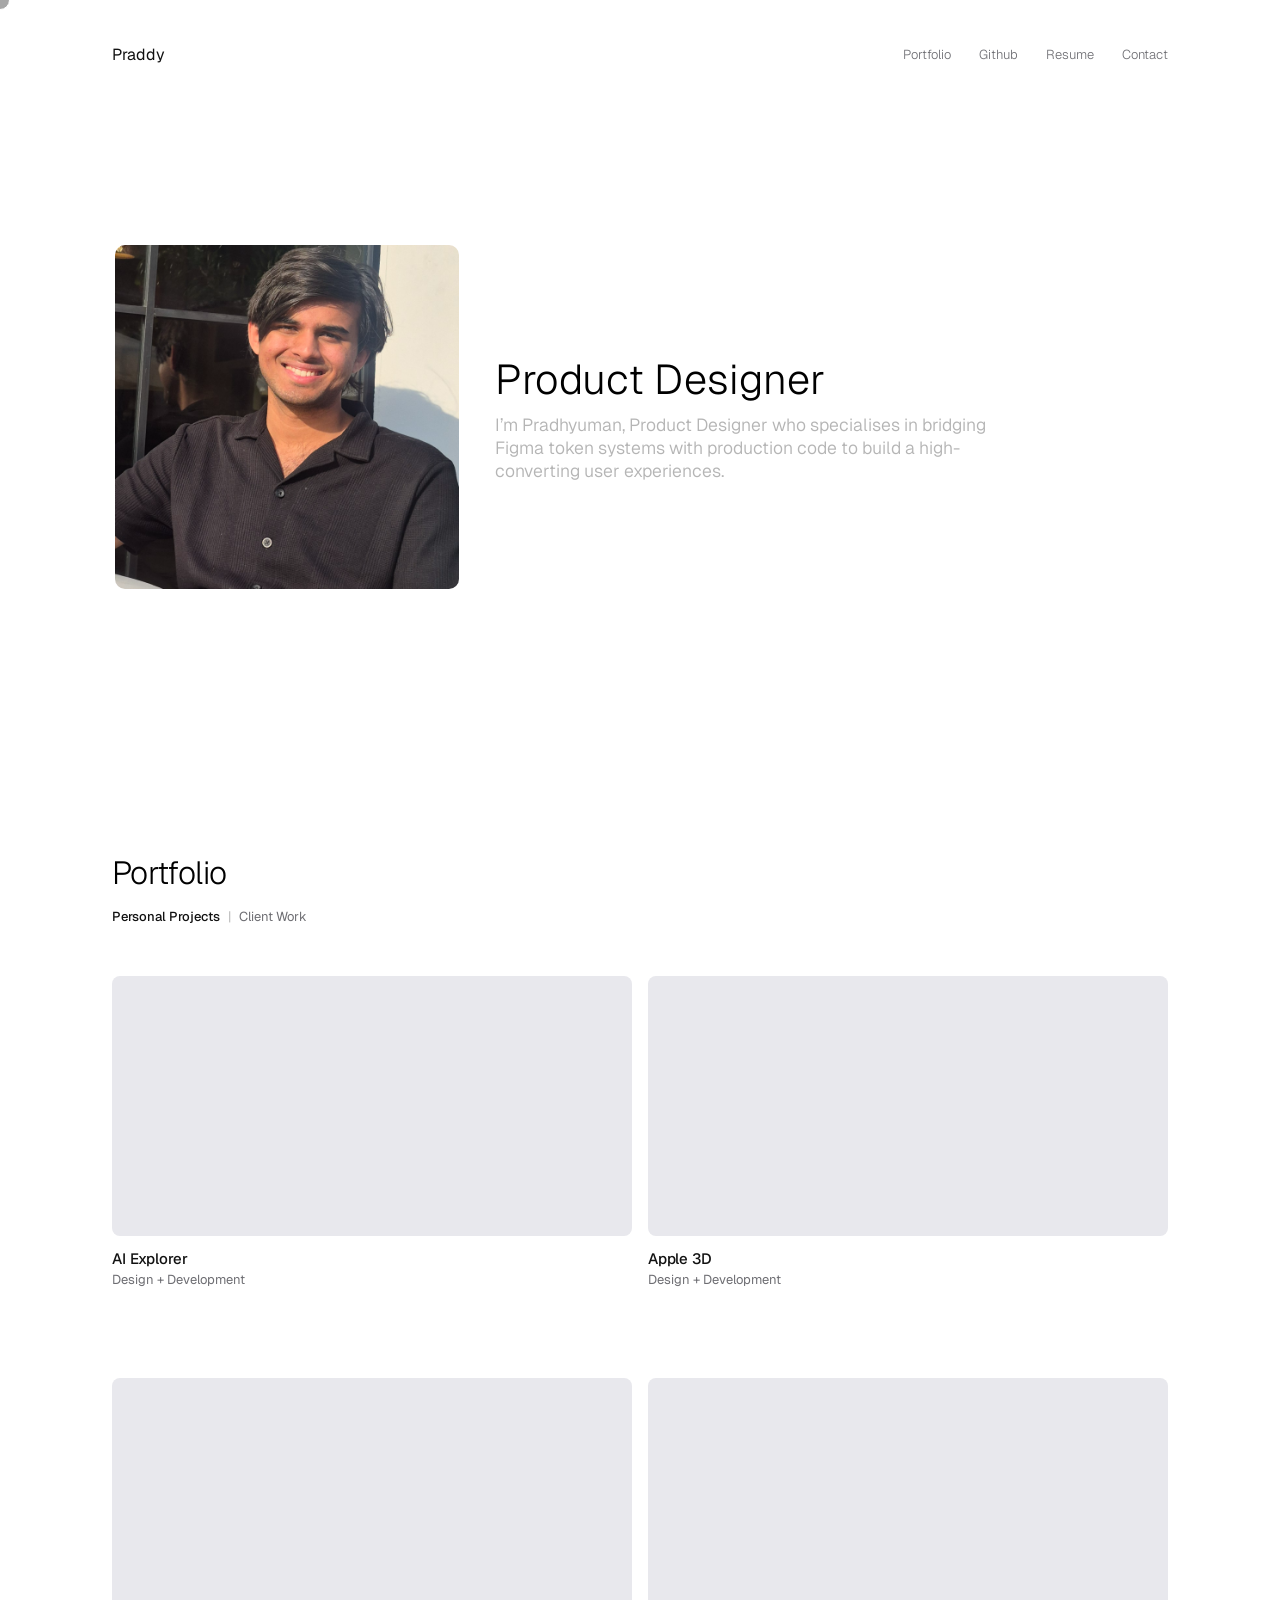
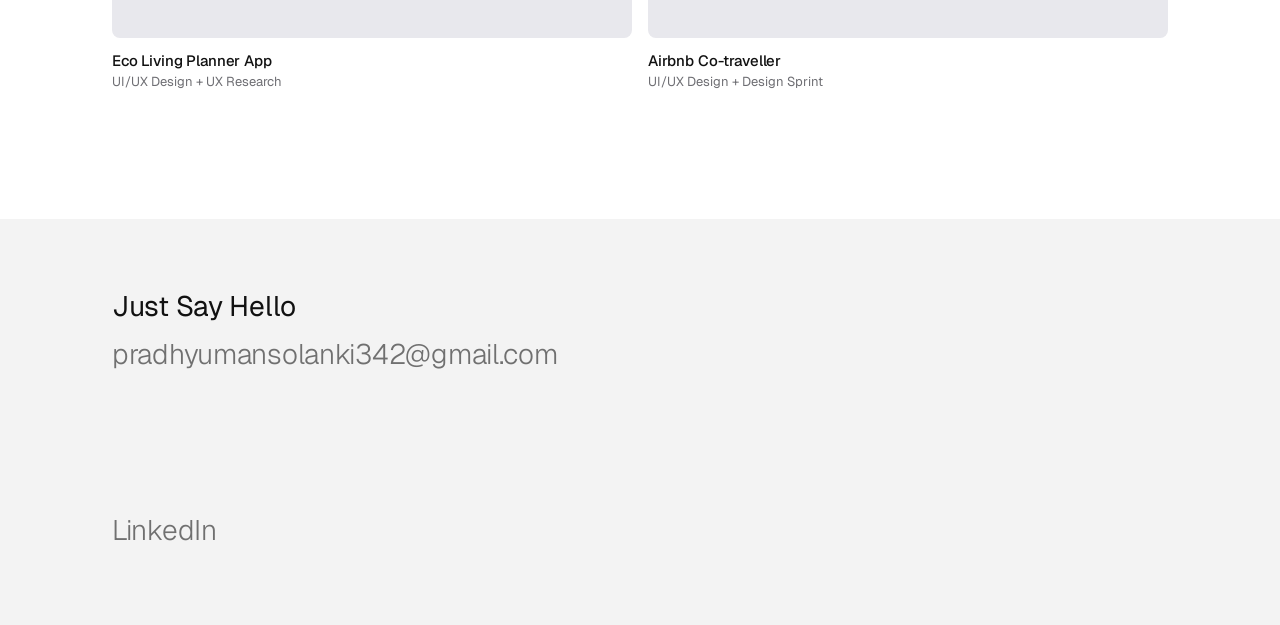
==== commit 3e19cb82: "Major changes in layout, sleek aesthetics now" ====
--- a/index.html
+++ b/index.html
@@ -115,153 +115,97 @@
         <section id="portfolio">
             <h1>Portfolio</h1>
 
-            <!-- <div class="modes">
-                <h2 class="project-type web">Front-End dev</h2>
-                <div class="switch-div">
-                    <label class="switch">
-                    <input type="checkbox">
-                    <span class="slider"></span>
-                    </label>
-                </div>
-                <h2 class="project-type design">UI/UX Design</h2>
-            </div> -->
-
             <!--Web Development projects here-->
             <!--Project 1-->
-            <div class="web-projects">
-                <div class="projects">
-                    <a href="web-project1.html" class="project-card" target="_blank" rel="noopener noreferrer">
+
+            <div class="project-tabs" role="group" aria-label="Project type">
+                <button type="button" class="tab" aria-pressed="true" data-target="personal-projects">Personal Projects</button>
+                <span class="tab-divider" aria-hidden="true">|</span>
+                <button type="button" class="tab" aria-pressed="false" data-target="client-work">Client Work</button>
+            </div>
+
+            <!-- ========== Personal projects (shown by default) ========== -->
+            <div class="project-grid" id="personal-projects">
+ 
+                <a href="web-project1.html" class="project-card" target="_blank" rel="noopener noreferrer">
+                    <div class="thumb">
                         <video class="project-thumb" autoplay muted loop playsinline>
                             <source src="Videos/AI Explorer project.mp4" type="video/mp4">
                         </video>
-                    
-                        <div class="reveal">
-                            <div class="new-text">
-                            <div class="title-dates">
-                                <h2>AI Explorer: Design + Development</h2>
-                                <h2>Nov 2025</h2>
-                            </div>
-                            <p>AI Explorer is an interactive website that makes AI fundamentals accessible to novice users. I led the 
-                                project from user research and Figma prototyping through to frontend development with HTML, CSS, JavaScript and GSAP.
-                            </p>
-                        </div>
-                        </div>
-                    </a>
-                </div>
-
-                <!--Project 2-->
-
-                <div class="projects">
-                    <a href="https://macbook-landing-page-3d.netlify.app/" class="project-card" target="_blank" rel="noopener noreferrer">
+                    </div>
+                    <h3 class="project-title">AI Explorer</h3>
+                    <p class="project-meta">Design + Development</p>
+                </a>
+        
+                <a href="https://macbook-landing-page-3d.netlify.app/" class="project-card" target="_blank" rel="noopener noreferrer">
+                    <div class="thumb">
                         <video class="project-thumb" autoplay muted loop playsinline>
                             <source src="Videos/Macbook-landing-page.mp4" type="video/mp4">
                         </video>
-                    
-                        <div class="reveal">
-                            <div class="new-text">
-                                <div class="title-dates">
-                                    <h2>Apple 3D: Design + Development</h2>
-                                    <h2>June 2026</h2>
-                                </div>
-                                <p>
-                                    Inspired by Apple's product pages, this project explores how React, Three.js 
-                                    and GSAP can be used to build immersive product visualisations with interactive 
-                                    3D models and smooth motion.
-                                </p>
-                            </div>
-                        </div>
-                        
-                    </a>
-                </div>
-
-                <!--Project 3-->
-
-                <div class="projects">
-                    <a href="ux-project2.html" class="project-card" target="_blank" rel="noopener noreferrer">
+                    </div>
+                    <h3 class="project-title">Apple 3D</h3>
+                    <p class="project-meta">Design + Development</p>
+                </a>
+        
+                <a href="ux-project2.html" class="project-card" target="_blank" rel="noopener noreferrer">
+                    <div class="thumb">
                         <video class="project-thumb" autoplay muted loop playsinline>
                             <source src="Videos/SustainabilityApp-uxproject.mp4" type="video/mp4">
                         </video>
-                    
-                        <div class="reveal">
-                            <div class="new-text">
-                                <div class="title-dates">
-                                    <h2>Eco Living Planner App</h2>
-                                    <h2>May 2025</h2>
-                                </div>
-                                <p>
-                                    A user-centered sustainability app driven by in-depth UX research, transforming user insights into an intuitive 
-                                    product that enables practical, low-effort sustainable decisions.
-                                </p>
-                            </div>
-                        </div>
-                    </a>
-                </div>
-
-                <!--Project 4-->
-
-                <div class="projects">
-                    <a href="ux-project1.html" class="project-card" target="_blank" rel="noopener noreferrer">
+                    </div>
+                    <h3 class="project-title">Eco Living Planner App</h3>
+                    <p class="project-meta">UI/UX Design + UX Research</p>
+                </a>
+        
+                <a href="ux-project1.html" class="project-card" target="_blank" rel="noopener noreferrer">
+                    <div class="thumb">
                         <video class="project-thumb" autoplay muted loop playsinline>
                             <source src="Videos/airbnb-uxproject.mp4" type="video/mp4">
                         </video>
-                    
-                        <div class="reveal">
-                            <div class="new-text">
-                                <div class="title-dates">
-                                    <h2>Airbnb Co-traveller: Design Sprint</h2>
-                                    <h2>Mar 2025</h2>
-                                </div>
-                                <p>
-                                    Redesigning Airbnb’s experience to make co-travelling with strangers feel intuitive, safe, and 
-                                    trustworthy-- driven by real user insights and usability testing.
-                                </p>
-                            </div>
-                        </div>
-                    </a>
-                </div>
-
-            </div> <!--Don't delete this div-->
-                
-            
-            
+                    </div>
+                    <h3 class="project-title">Airbnb Co-traveller</h3>
+                    <p class="project-meta">UI/UX Design + Design Sprint</p>
+                </a>
+        
+            </div>
+
+            <!-- ========== Client work (hidden until the tab is clicked) ========== -->
+            <div class="project-grid" id="client-work" hidden>
+        
+                <!-- Copy this card for each client project. Swap the href, video, title and meta. -->
+                <a href="#" class="project-card" target="_blank" rel="noopener noreferrer">
+                    <div class="thumb">
+                        <video class="project-thumb" autoplay muted loop playsinline>
+                            <source src="Videos/client-project-1.mp4" type="video/mp4">
+                        </video>
+                    </div>
+                    <h3 class="project-title">Client Project One</h3>
+                    <p class="project-meta">Design + Development</p>
+                </a>
+        
+                <a href="#" class="project-card" target="_blank" rel="noopener noreferrer">
+                    <div class="thumb">
+                        <video class="project-thumb" autoplay muted loop playsinline>
+                            <source src="Videos/client-project-2.mp4" type="video/mp4">
+                        </video>
+                    </div>
+                    <h3 class="project-title">Client Project Two</h3>
+                    <p class="project-meta">Design + Development</p>
+                </a>
+        
+            </div>
         </section>
 
-        <section id="contact">
-            <h1>Contact Me</h1>
-            <div class="contact">
-                <form action="https://api.web3forms.com/submit" method="POST" class="contact-form">
-
-                <input type="hidden" name="access_key" value="74e798a4-1f1f-4b43-b0ea-cdd12f2cc0de">
-
-                <input type="text" name="name" placeholder="Your Name" required>
-                <input type="email" name="email" placeholder="Your Email" required>
-                <textarea name="message" placeholder="Write Message" required></textarea>
-
-                <input type="hidden" name="subject" value="New Portfolio Message">
-
-                <button type="submit">Send</button>
-                </form>
-            </div>
-            
-            <footer>
-                <ul>
-                    <div class="footer-links">
-                        <li>
-                            <a href="https://www.linkedin.com/in/pradhyuman-solanki-3204a7319/" target="_blank" rel="noopener noreferrer">
-                                <svg xmlns="http://www.w3.org/2000/svg" shape-rendering="geometricPrecision" text-rendering="geometricPrecision" image-rendering="optimizeQuality" fill-rule="evenodd" clip-rule="evenodd" viewBox="0 0 512 512"><path fill="#fff" d="M474.919 0H38.592C17.72 0 0 16.504 0 36.841V475.14C0 495.496 11.629 512 32.492 512h436.327C489.718 512 512 495.496 512 475.14V36.841C512 16.504 495.809 0 474.919 0zM195.043 195.043h68.928v35.136h.755c10.505-18.945 41.541-38.177 79.921-38.177 73.655 0 94.214 39.108 94.214 111.538v135.321h-73.148V316.883c0-32.427-12.947-60.883-43.227-60.883-36.768 0-54.295 24.889-54.295 65.758v117.103h-73.148V195.043zM73.139 438.861h73.148V195.043H73.139v243.818zm82.289-329.148c0 25.258-20.457 45.715-45.715 45.715-25.258 0-45.715-20.457-45.715-45.715 0-25.258 20.457-45.715 45.715-45.715 25.258 0 45.715 20.457 45.715 45.715z"/></svg>
-                                linkedin
-                            </a>
-                        </li>
-                        <li>
-                            <a href="https://github.com/Pradhyuman2005" class="github" target="_blank" rel="noopener noreferrer">
-                                <svg xmlns="http://www.w3.org/2000/svg" class="github-svg" shape-rendering="geometricPrecision" text-rendering="geometricPrecision" image-rendering="optimizeQuality" fill-rule="evenodd" clip-rule="evenodd" viewBox="0 0 512 499.368"><path fill="#fff" fill-rule="nonzero" d="M256.003 0C114.555 0 0 114.555 0 256.003c0 113.286 73.28 208.961 175.038 242.865 12.796 2.247 17.586-5.433 17.586-12.153 0-6.077-.309-26.225-.309-47.686-64.313 11.844-80.941-15.674-86.058-30.055-2.896-7.37-15.359-30.1-26.269-36.177-8.948-4.808-21.752-16.652-.31-16.961 20.168-.309 34.574 18.564 39.382 26.244 23.038 38.732 59.839 27.828 74.555 21.101 2.227-16.627 8.947-27.828 16.318-34.239-56.968-6.386-116.467-28.471-116.467-126.399 0-27.827 9.907-50.866 26.225-68.787-2.562-6.41-11.51-32.655 2.562-67.853 0 0 21.436-6.72 70.409 26.244 20.483-5.767 42.227-8.638 63.998-8.638 21.751 0 43.52 2.896 63.997 8.638 48.973-33.279 70.39-26.244 70.39-26.244 14.09 35.192 5.117 61.443 2.562 67.853 16.318 17.921 26.244 40.625 26.244 68.787 0 98.237-59.84 119.988-116.801 126.399 9.282 8.014 17.277 23.373 17.277 47.371 0 34.238-.309 61.751-.309 70.389 0 6.721 4.808 14.735 17.586 12.179C438.739 464.964 512 368.955 512 256.003 512 114.555 397.445 0 256.003 0z"/></svg>
-                                Pradhyuman2005
-                            </a>
-                        </li>
-                    </div>
-                </ul>
-            </footer>
-        </section>
+        <footer id="contact">
+            <div class="contact-inner">
+                <div class="contact-block">
+                    <h2 class="contact-title">Just Say Hello</h2>
+                    <a href="mailto:pradhyumansolanki342@gmail.com" class="contact-link">pradhyumansolanki342@gmail.com</a>
+                </div>
+        
+                <a href="https://www.linkedin.com/in/pradhyuman-solanki-3204a7319/" class="contact-link" target="_blank" rel="noopener noreferrer">LinkedIn</a>
+            </div>
+        </footer>
     </main>
     
     <script src="main.js"></script>
--- a/style.css
+++ b/style.css
@@ -11,7 +11,6 @@
 
 body {
     font-family: "Geist", sans-serif;
-    text-align: center;
 }
 
 .cursor {
@@ -120,7 +119,7 @@
 }
 
 .smily path {
-    animation: draw 4s linear infinite;
+    animation: draw 2.9s linear infinite;
     opacity: 0;
 }
 
@@ -292,10 +291,6 @@
 
 .rotate {
     transform: rotate(180deg);
-}
-
-#portfolio {
-    margin-top: 29.5vh;
 }
 
 .switch {
@@ -337,228 +332,183 @@
     margin-top: 2.5vw;
 }
 
-.project-type {
+#portfolio {
+    max-width: var(--max-width, 1500px);
+    margin: 29.5vh auto 0;
+    padding-inline: var(--gutter, clamp(1.5rem, 9vw, 7rem));
+    padding-bottom: 8rem;
+    text-align: left;
+}
+
+#portfolio h1 {
+    font-size: clamp(1.5rem, 2.5vw, 2.5rem);
+    letter-spacing: -0.02em;
+    line-height: 1.1;
+    margin-bottom: clamp(0.75rem, 1.4vw, 1.5rem);
+}
+
+.project-tabs {
     display: flex;
     align-items: center;
-}
-
-.projects {
-    margin-top: 6em;
-    display: flex;
-    flex-direction: column;
-    align-items: center;
-}
-
-.title-dates {
-    display: flex;
-    justify-content: space-between;
-    align-items: center;
-    width: 100%;
-    margin-top: 0.2em;
-}
-
+    gap: 0.5rem;
+    margin-bottom: clamp(1.5rem, 4vw, 3.5rem);
+}
+ 
+.tab {
+    font: inherit;
+    font-size: 0.8125rem;
+    font-weight: 400;
+    color: #6e6e73;
+    background: none;
+    border: 0;
+    padding: 0;
+    cursor: pointer;
+    transition: color 0.3s ease;
+}
+
+.tab:hover,
+.tab[aria-pressed="true"] {
+    color: #111;
+}
+ 
+.tab[aria-pressed="true"] {
+    font-weight: 500;
+}
+ 
+.tab:focus-visible {
+    outline: 2px solid #111;
+    outline-offset: 4px;
+    border-radius: 2px;
+}
+ 
+.tab-divider {
+    font-size: 0.8125rem;
+    color: #b5b5b5;
+}
+ 
+/* ---------- Grid ---------- */
+.project-grid {
+    display: grid;
+    grid-template-columns: repeat(2, minmax(0, 1fr));
+    column-gap: 1.5%;
+    row-gap: clamp(3.5rem, 7vw, 7rem);
+    animation: gridIn 0.6s cubic-bezier(0.22, 1, 0.36, 1);
+}
+ 
+.project-grid[hidden] {
+    display: none;
+}
+ 
+@keyframes gridIn {
+    from { opacity: 0; transform: translateY(1rem); }
+    to   { opacity: 1; transform: translateY(0); }
+}
+
+/* ---------- Card ---------- */
 .project-card,
 .project-card:link,
 .project-card:visited,
 .project-card:hover,
 .project-card:active,
 .project-card:focus {
-    color: black;
+    display: block;
+    color: #111;
     text-decoration: none;
 }
 
-.title-dates h2:last-child {
-    font-size: 1.5rem;
-}
-
-.title-dates {
-    margin-top: 1.5em;
-}
-
-.project-card {
-    width: calc(70% + 6em);
-}
-
-.project-card {
-    display: block;
-    width: calc(73% + 6em);
-    background-color: #F5F5F7;
-    border-radius: 8px;
-    padding-bottom: 3em;
-    transition: scale 0.5s ease;
-}
-
-.project-card:hover {
-    scale: 101.5%;
-}
-
-.new-text {
+.thumb {
     overflow: hidden;
-    min-height: 0;
-    text-align: left;
-    margin: 0 3%;
-}
-
-.new-text p {
-    margin: 1.5% 0 0;
-}
-
+    border-radius: 0.5rem;
+    background: #e8e8ed;                 /* shows while a video loads, or if it's empty */
+}
+ 
 .project-thumb {
     display: block;
-    width: 95%;
-    margin: 3em auto 0;
-    border: 1px solid black;
-    border-radius: 8px;
-}
-
-.reveal {
-    display: grid;
-    grid-template-rows: 0fr;
-    opacity: 0;
-    transition: grid-template-rows 0.5s ease, opacity 0.4s ease;
-}
-
-.project-card:hover .reveal,
-.project-card:focus-visible .reveal {
-    grid-template-rows: 1fr;
-    opacity: 1;
-}
-
+    width: 100%;
+    aspect-ratio: 18 / 9;
+    object-fit: cover;
+    transition: scale 0.8s cubic-bezier(0.22, 1, 0.36, 1);
+}
+ 
+.project-card:hover .project-thumb,
+.project-card:focus-visible .project-thumb {
+    scale: 1.03;
+}
+ 
+.project-card:focus-visible {
+    outline: 2px solid #111;
+    outline-offset: 6px;
+    border-radius: 0.5rem;
+}
+ 
+.project-title {
+    margin-top: clamp(0.5rem, 1vw, 0.9rem);
+    font-size: 0.9375rem;
+    font-weight: 500;
+    letter-spacing: -0.01em;
+    line-height: 1.3;
+}
+ 
+.project-meta {
+    margin-top: 0.15rem;
+    font-size: 0.8125rem;
+    font-weight: 400;
+    line-height: 1.4;
+    color: #6e6e73;
+}
+
+/* Contact page */
+
+/* ---------- Contact footer (full-width panel, content on the shared container) ---------- */
 #contact {
-    margin-top: 5em;
-}
-
-.contact-container {
-    background-color: gray;
-}
-
-.contact-center {
-    display: flex;
-    flex-direction: column;
-    gap: 20px;
-    align-items: center;
-    margin-top: 1em;
-}
-
-.contact-inputs {
-    outline: none;
-    border-radius: 1em;
-}
-
-.contact-inputs textarea {
-    width: 400px;
-    height: 500px;
-}
-
-.contact {
-    display: flex;
-    justify-content: center;
-    margin-top: 1.7rem;
-}
-
-.contact-form {
-    width: min(90%, 35rem);
-    background: #ffffff;
-    padding: 3rem 2rem;
-    border-radius: 2rem;
-    border: 3px solid black;
-    display: flex;
-    flex-direction: column;
-    gap: 1.5rem;
-}
-
-.contact-form input,
-.contact-form textarea {
-    width: 100%;
-    border: none;
-    outline: none;
-    padding: 1rem 1.2rem;
-    border-radius: 1.5rem;
-    border: 2px solid black;
-    background: #ffffff;
-    font-size: 1rem;
-}
-
-.contact-form textarea {
-    resize: none;
-    height: 18em;
-}
-
-.contact-form button {
-    align-self: center;
-    border: none;
-    padding: 1rem 3rem;
-    border-radius: 1.2rem;
-    background: #000000;
-    font-size: 1rem;
-    cursor: pointer;
-    transition: 0.2s;
-    color: white;
-}
-
-.contact-form button:hover {
-    background: #dcdcdc;
-}
-
-footer {
-    margin-top: 2em;
-    padding: 2rem 0 4rem;
-}
-
-.footer-links {
-    display: flex;
-    justify-content: space-between;
-    align-items: center;
-    width: min(90%, 60rem);
-    margin: 0 auto;
-}
-
-footer ul {
-    padding: 0;
-    margin: 0;
-}
-
-footer li {
-    list-style: none;
-}
-
-footer a {
-    display: flex;
-    align-items: center;
-    gap: 0.6rem;
-    color: #010101;
-    font-size: 1.3rem;
+    background-color: #F3F3F3;
+    text-align: left;
+}
+
+.contact-inner {
+    max-width: var(--max-width, 1500px);
+    margin-inline: auto;
+    padding: clamp(2.5rem, 5vw, 5rem) var(--gutter, clamp(1.5rem, 9vw, 7rem)) clamp(2.5rem, 5.5vw, 5rem);
+}
+
+.contact-block {
+    margin-bottom: clamp(4rem, 10vw, 9rem);      /* the big gap before LinkedIn */
+}
+
+.contact-title,
+.contact-link {
+    display: block;
+    font-size: clamp(1.125rem, 2.2vw, 2rem);
+    line-height: 1.7;
+    letter-spacing: -0.01em;
+    overflow-wrap: anywhere;
+}
+
+.contact-title {
+    font-weight: 400;
+    color: #111;
+}
+
+.contact-link,
+.contact-link:link,
+.contact-link:visited {
+    width: fit-content;
+    font-weight: 300;
+    color: #707070;
     text-decoration: none;
-}
-
-.web-projects {
-    flex-direction: column;
-}
-
-footer svg {
-    width: 1.5rem;
-    height: 1.5rem;
-    fill: white;
-}
-
-.ux-projects {
-    display: none;
-}
-
-.web, .design {
-    padding: 1%;
-    border-radius: 2em;
-}
-
-.web {
-    background-color: black;
-    color: white;
-}
-
-.design {
-    background-color: white;
-    color: black;
-}
+    transition: color 0.3s ease;
+}
+
+.contact-link:hover {
+    color: #111;
+}
+
+.contact-link:focus-visible {
+    outline: 2px solid #111;
+    outline-offset: 4px;
+    border-radius: 2px;
+}
+
 
 /* For 4K */
 @media (max-width: 2561px) {
@@ -643,20 +593,15 @@
         margin-top: 6vh;
     }
 
-    .title-dates h2:last-child {
-        font-size: 1.2rem;
+    .project-grid {
+        grid-template-columns: 1fr;
+        row-gap: 3rem;
     }
 
     .img-1 {
         margin-left: 2vh;
         margin-right: 2vh;
         width: 60vw;
-    }
-
-    .modes {
-        flex-direction: column;
-        gap: 1rem;
-        margin-right: 0;
     }
 }
 
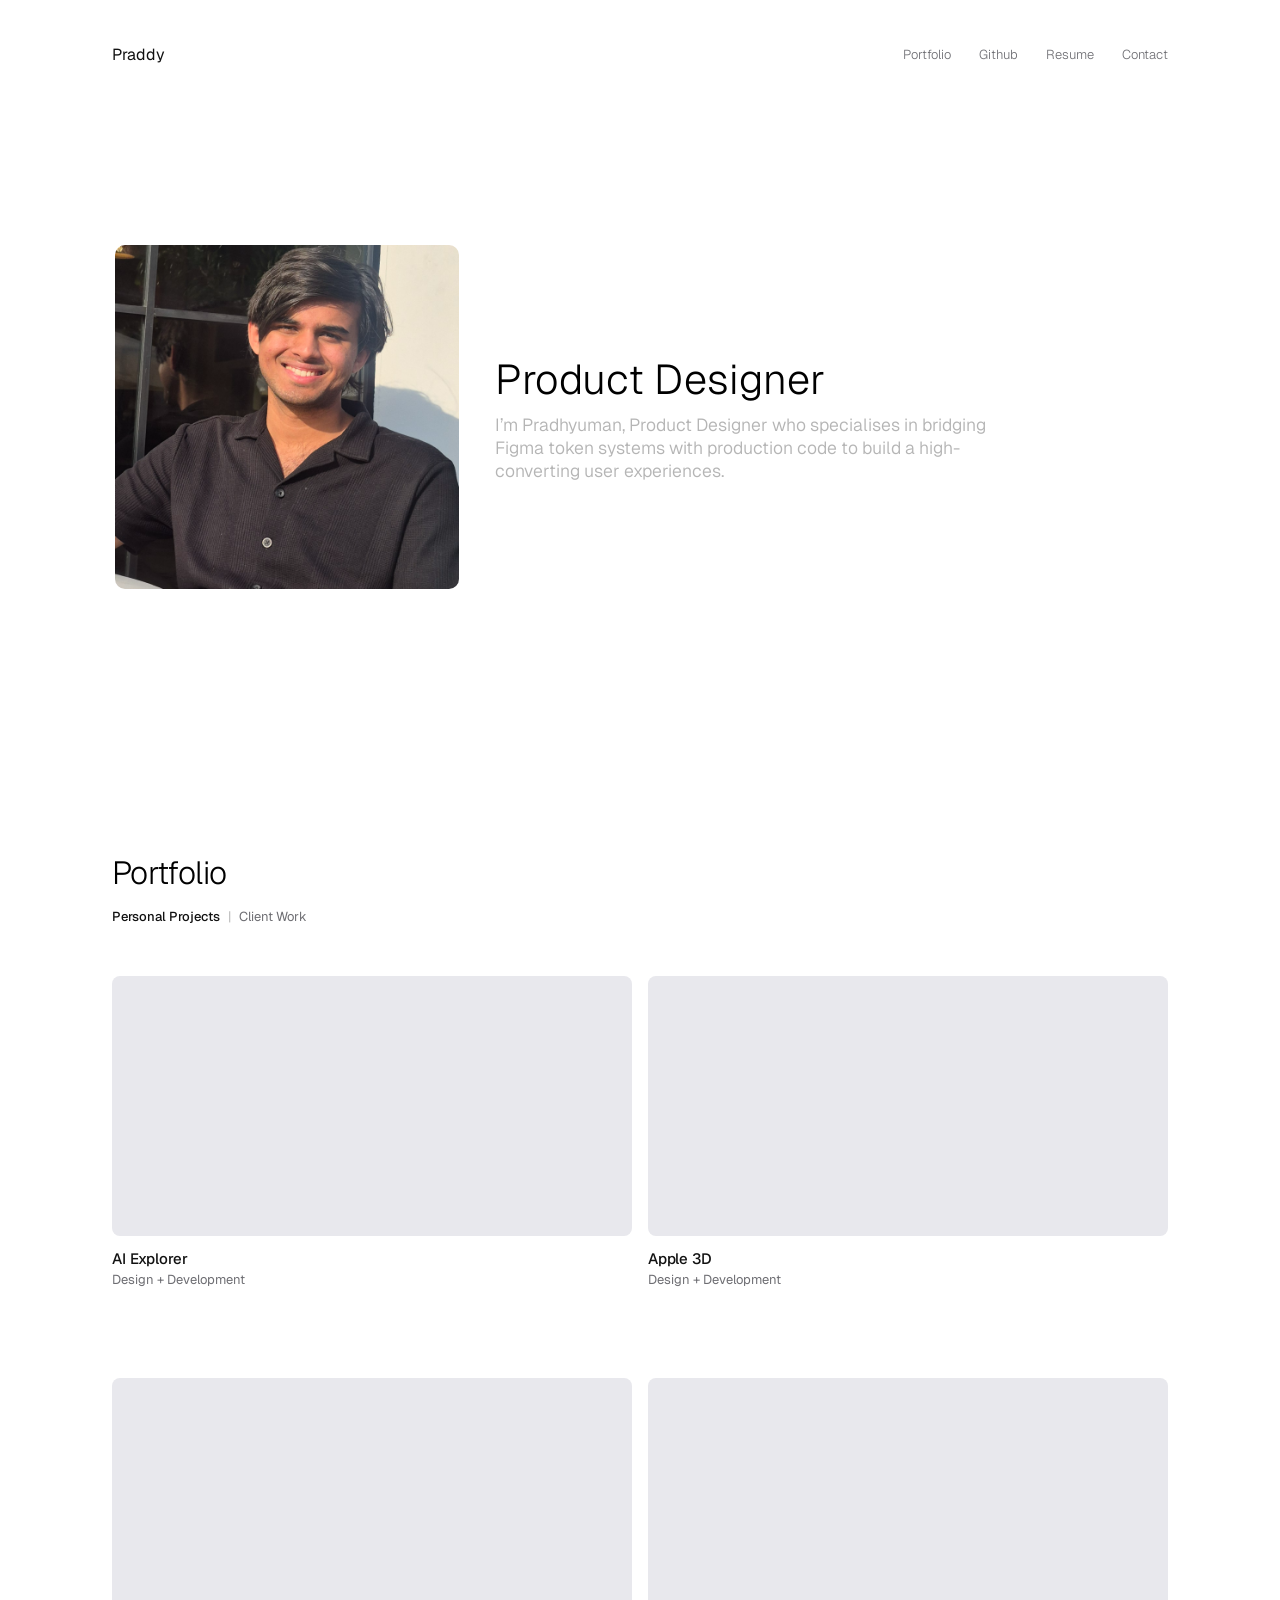
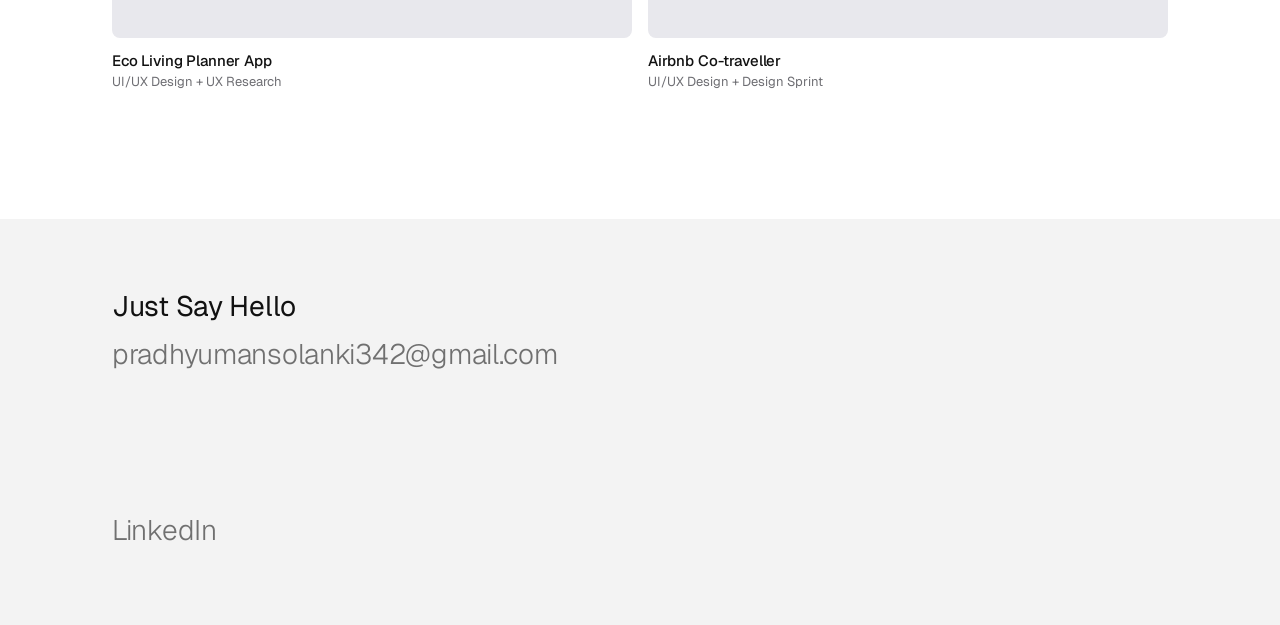
==== commit dea6cb62: "Major layout changes and interactivity changes" ====
--- a/index.html
+++ b/index.html
@@ -11,7 +11,6 @@
     <link href="https://fonts.googleapis.com/css2?family=Geist:ital,wght@0,100..900;1,100..900&family=Inter:ital,opsz,wght@0,14..32,100..900;1,14..32,100..900&family=Lato:ital,wght@0,100;0,300;0,400;0,700;0,900;1,100;1,300;1,400;1,700;1,900&display=swap" rel="stylesheet">
 </head>
 <body>
-    <div class="cursor"></div>
     <header>
         <a href="" class="brand">Praddy</a>
     
--- a/style.css
+++ b/style.css
@@ -2,7 +2,6 @@
     box-sizing: border-box;
     margin: 0;
     padding: 0;
-    cursor: none;
 }
 
 html {
@@ -11,21 +10,6 @@
 
 body {
     font-family: "Geist", sans-serif;
-}
-
-.cursor {
-    position: fixed;
-    top: 0;
-    left: 0;
-    width: 20px;
-    height: 20px;
-    background-color: rgba(106, 106, 106, 0.6);
-    border-radius: 50%;
-    border: 1px solid white;
-    pointer-events: none;
-    transform: translate(-50%, -50%);
-    z-index: 9999;
-    transition: transform 0.1s linear;
 }
 
 a {
@@ -68,7 +52,7 @@
 }
  
 .nav-bar a:hover {
-    color: #111;
+    color: #181818;
 }
  
 /* checkbox stays keyboard-focusable but invisible */
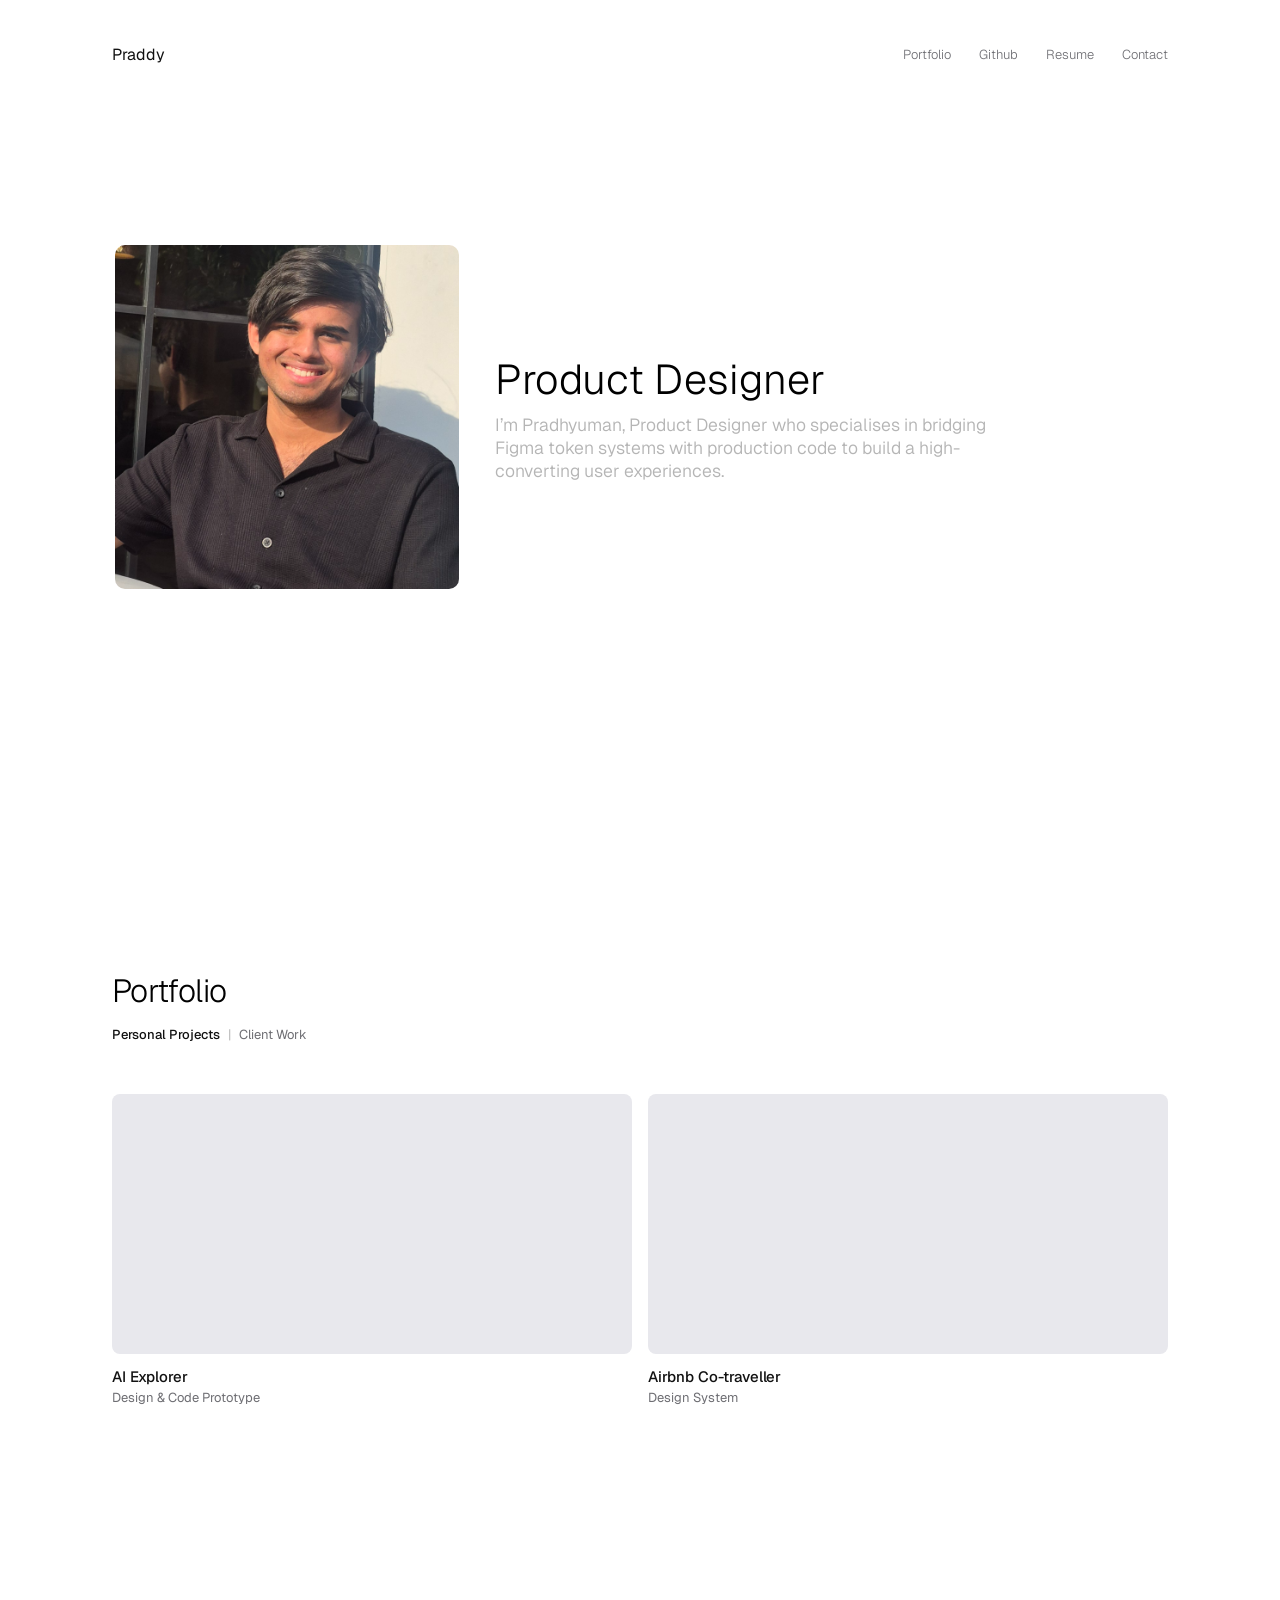
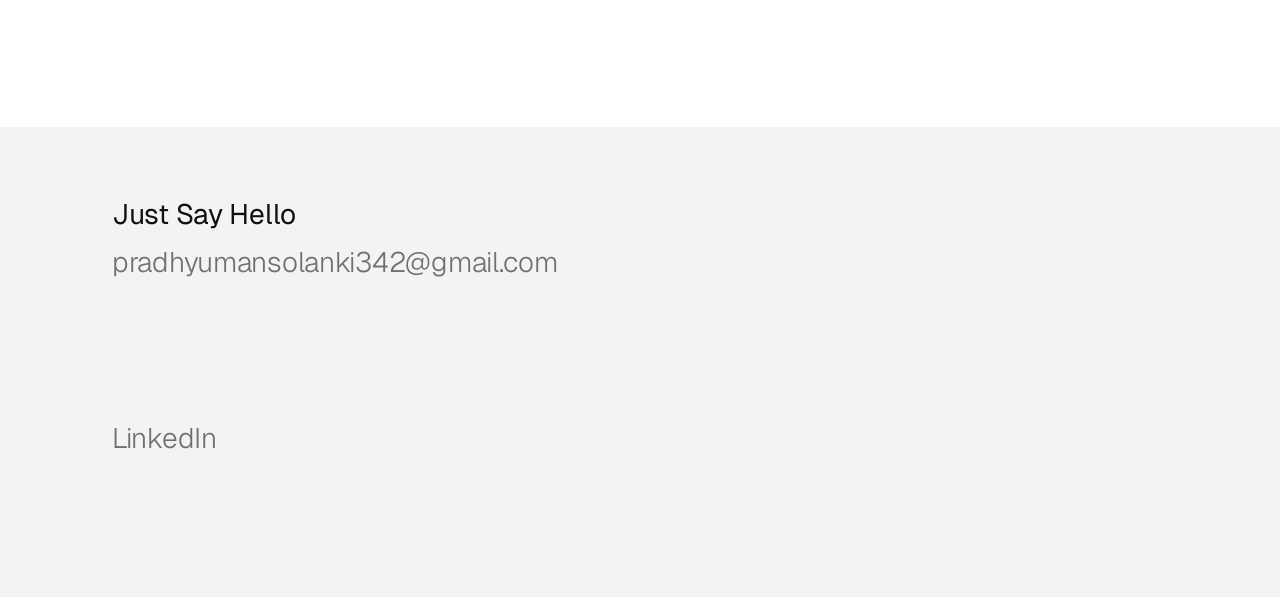
==== commit 8ca99ac5: "Major changes done, the websit has now updated projects with enhanced layout that improves visual de" ====
--- a/index.html
+++ b/index.html
@@ -133,10 +133,10 @@
                         </video>
                     </div>
                     <h3 class="project-title">AI Explorer</h3>
-                    <p class="project-meta">Design + Development</p>
-                </a>
-        
-                <a href="https://macbook-landing-page-3d.netlify.app/" class="project-card" target="_blank" rel="noopener noreferrer">
+                    <p class="project-meta">Design &amp; Code Prototype</p>
+                </a>
+        
+                <!-- <a href="https://macbook-landing-page-3d.netlify.app/" class="project-card" target="_blank" rel="noopener noreferrer">
                     <div class="thumb">
                         <video class="project-thumb" autoplay muted loop playsinline>
                             <source src="Videos/Macbook-landing-page.mp4" type="video/mp4">
@@ -154,7 +154,7 @@
                     </div>
                     <h3 class="project-title">Eco Living Planner App</h3>
                     <p class="project-meta">UI/UX Design + UX Research</p>
-                </a>
+                </a> -->
         
                 <a href="ux-project1.html" class="project-card" target="_blank" rel="noopener noreferrer">
                     <div class="thumb">
@@ -163,7 +163,7 @@
                         </video>
                     </div>
                     <h3 class="project-title">Airbnb Co-traveller</h3>
-                    <p class="project-meta">UI/UX Design + Design Sprint</p>
+                    <p class="project-meta">Design System</p>
                 </a>
         
             </div>
@@ -172,24 +172,14 @@
             <div class="project-grid" id="client-work" hidden>
         
                 <!-- Copy this card for each client project. Swap the href, video, title and meta. -->
-                <a href="#" class="project-card" target="_blank" rel="noopener noreferrer">
-                    <div class="thumb">
-                        <video class="project-thumb" autoplay muted loop playsinline>
-                            <source src="Videos/client-project-1.mp4" type="video/mp4">
-                        </video>
-                    </div>
-                    <h3 class="project-title">Client Project One</h3>
-                    <p class="project-meta">Design + Development</p>
-                </a>
-        
-                <a href="#" class="project-card" target="_blank" rel="noopener noreferrer">
-                    <div class="thumb">
-                        <video class="project-thumb" autoplay muted loop playsinline>
-                            <source src="Videos/client-project-2.mp4" type="video/mp4">
-                        </video>
-                    </div>
-                    <h3 class="project-title">Client Project Two</h3>
-                    <p class="project-meta">Design + Development</p>
+                <a href="web-project2.html" class="project-card" target="_blank" rel="noopener noreferrer">
+                    <div class="thumb">
+                        <video class="project-thumb" autoplay muted loop playsinline>
+                            <source src="Videos/Ultimate-energy-Client-project.mp4" type="video/mp4">
+                        </video>
+                    </div>
+                    <h3 class="project-title">Ultimate Energy Website redesign</h3>
+                    <p class="project-meta">Website redesign at Fisher Digital</p>
                 </a>
         
             </div>
--- a/style.css
+++ b/style.css
@@ -266,7 +266,7 @@
 .me p {
     margin-top: 1.25rem;
     line-height: 1.6;
-    color: #777;
+    color: #707070;
 }
 
 .quote {
@@ -322,6 +322,7 @@
     padding-inline: var(--gutter, clamp(1.5rem, 9vw, 7rem));
     padding-bottom: 8rem;
     text-align: left;
+    margin-top: 30%;
 }
 
 #portfolio h1 {
@@ -447,6 +448,8 @@
 #contact {
     background-color: #F3F3F3;
     text-align: left;
+    margin-top: 15%;
+    padding-bottom: 5%;
 }
 
 .contact-inner {
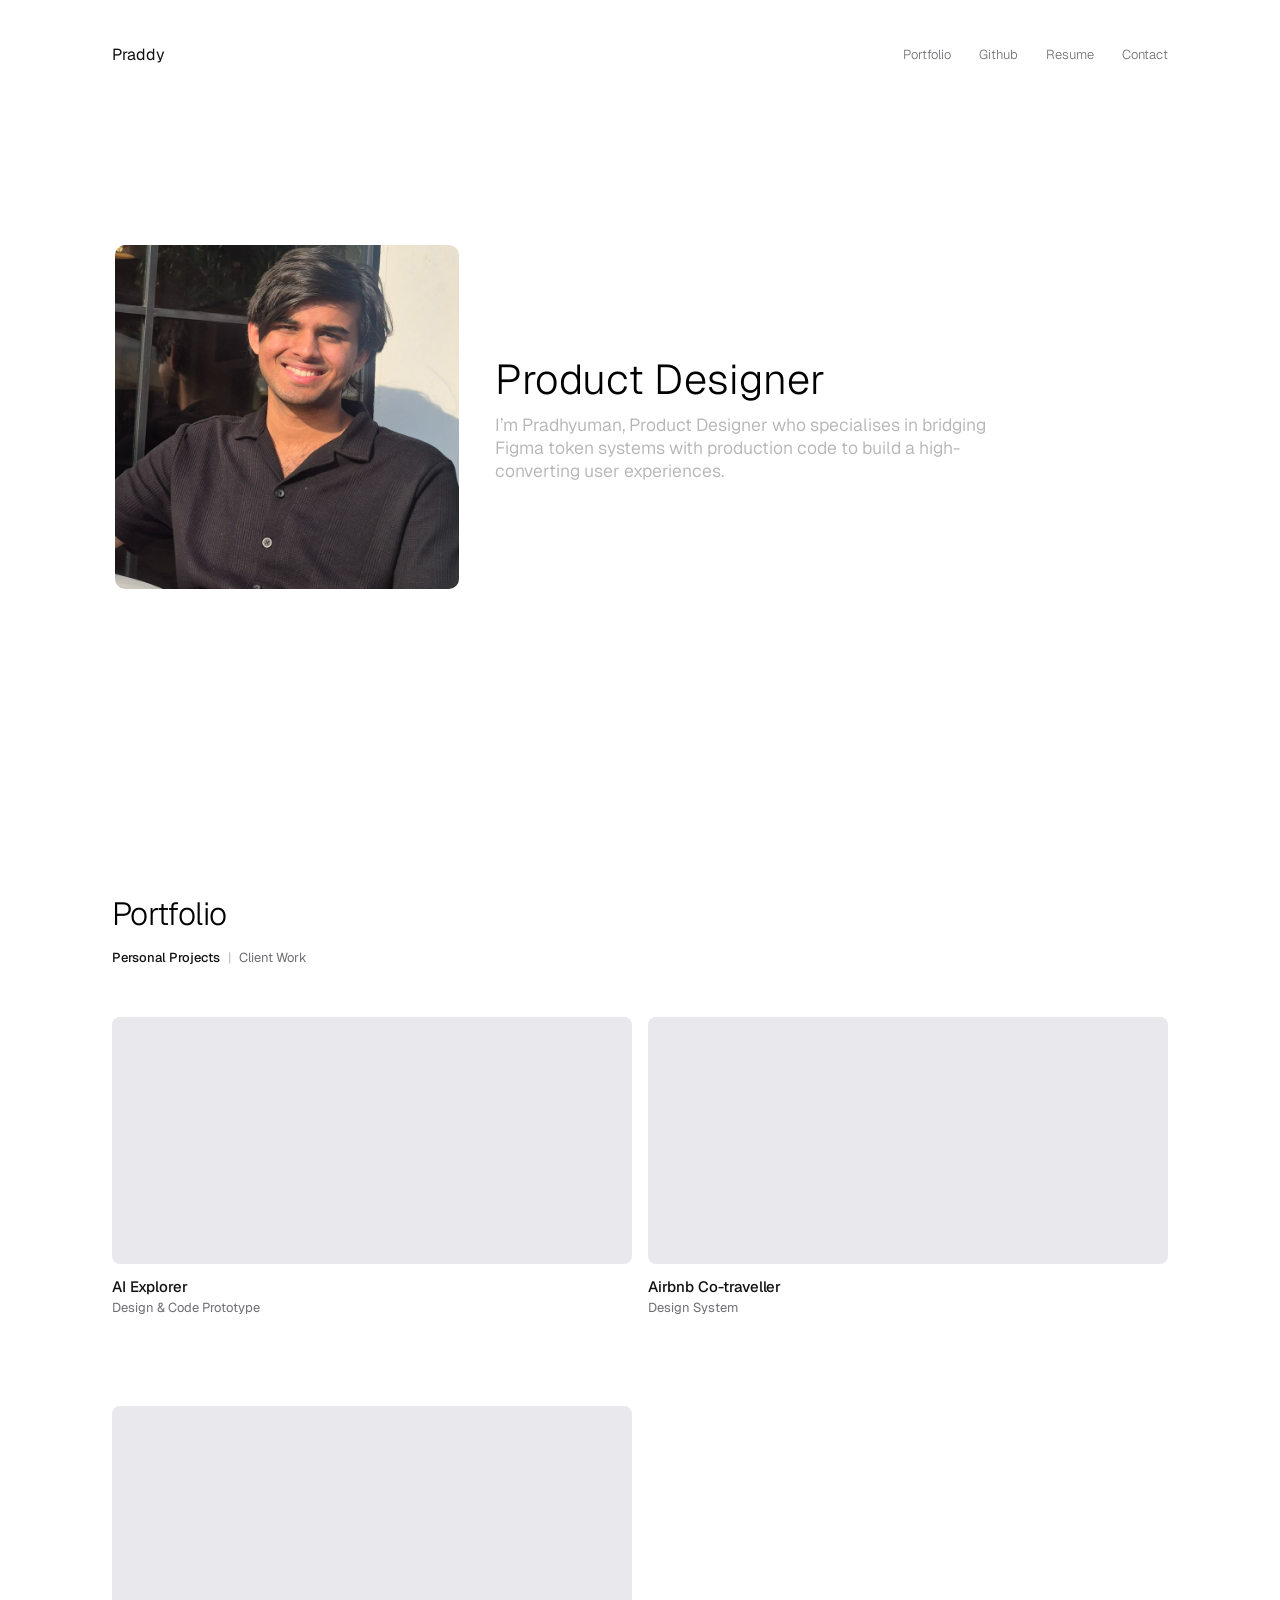
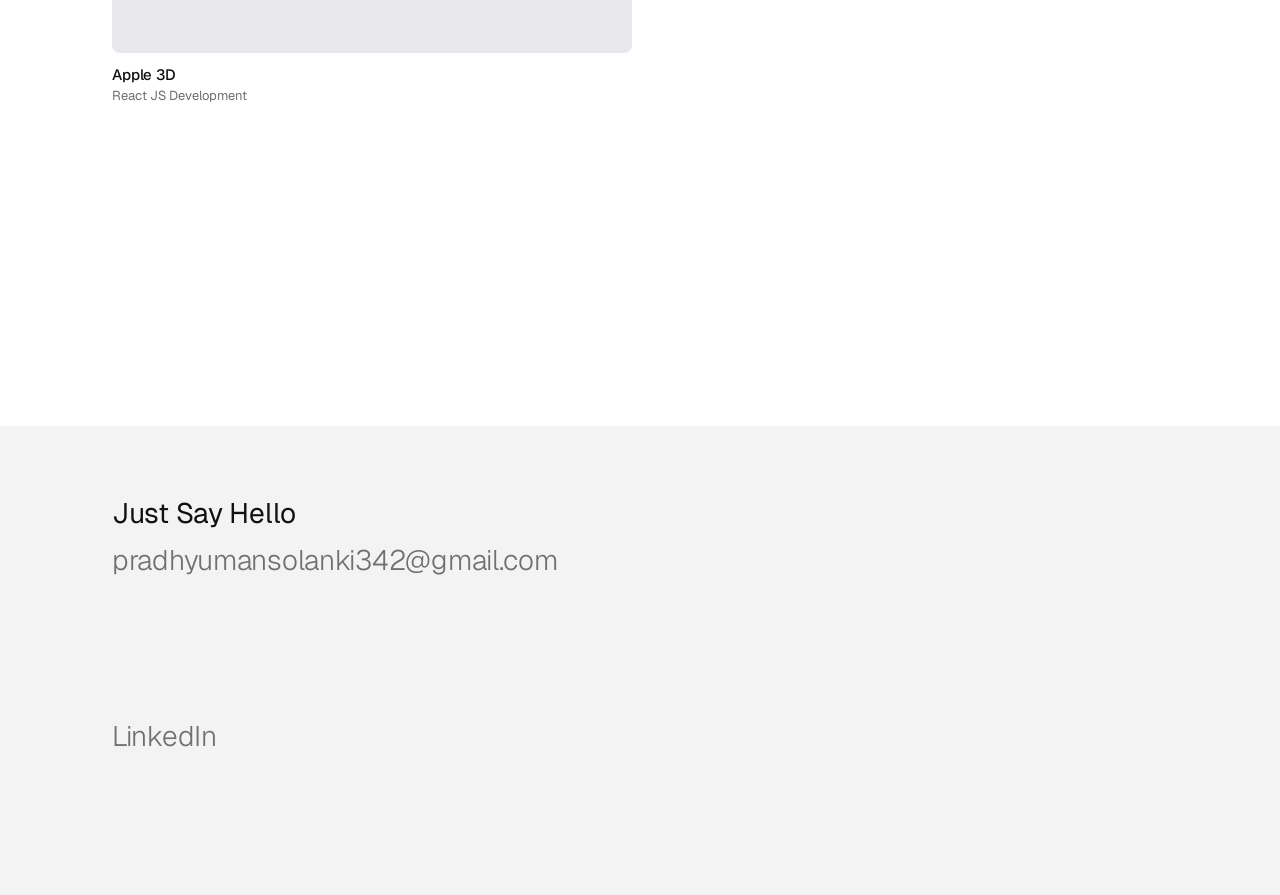
==== commit 3731c505: "Minor changes in thumbnails and fixed broken reference link" ====
--- a/index.html
+++ b/index.html
@@ -136,17 +136,27 @@
                     <p class="project-meta">Design &amp; Code Prototype</p>
                 </a>
         
-                <!-- <a href="https://macbook-landing-page-3d.netlify.app/" class="project-card" target="_blank" rel="noopener noreferrer">
+                <a href="ux-project1.html" class="project-card" target="_blank" rel="noopener noreferrer">
+                    <div class="thumb">
+                        <video class="project-thumb" autoplay muted loop playsinline>
+                            <source src="Videos/airbnb-uxproject.mp4" type="video/mp4">
+                        </video>
+                    </div>
+                    <h3 class="project-title">Airbnb Co-traveller</h3>
+                    <p class="project-meta">Design System</p>
+                </a>
+
+                <a href="https://macbook-landing-page-3d.netlify.app/" class="project-card" target="_blank" rel="noopener noreferrer">
                     <div class="thumb">
                         <video class="project-thumb" autoplay muted loop playsinline>
                             <source src="Videos/Macbook-landing-page.mp4" type="video/mp4">
                         </video>
                     </div>
                     <h3 class="project-title">Apple 3D</h3>
-                    <p class="project-meta">Design + Development</p>
-                </a>
-        
-                <a href="ux-project2.html" class="project-card" target="_blank" rel="noopener noreferrer">
+                    <p class="project-meta">React JS Development</p>
+                </a>
+        
+                <!-- <a href="ux-project2.html" class="project-card" target="_blank" rel="noopener noreferrer">
                     <div class="thumb">
                         <video class="project-thumb" autoplay muted loop playsinline>
                             <source src="Videos/SustainabilityApp-uxproject.mp4" type="video/mp4">
@@ -155,16 +165,6 @@
                     <h3 class="project-title">Eco Living Planner App</h3>
                     <p class="project-meta">UI/UX Design + UX Research</p>
                 </a> -->
-        
-                <a href="ux-project1.html" class="project-card" target="_blank" rel="noopener noreferrer">
-                    <div class="thumb">
-                        <video class="project-thumb" autoplay muted loop playsinline>
-                            <source src="Videos/airbnb-uxproject.mp4" type="video/mp4">
-                        </video>
-                    </div>
-                    <h3 class="project-title">Airbnb Co-traveller</h3>
-                    <p class="project-meta">Design System</p>
-                </a>
         
             </div>
 
--- a/style.css
+++ b/style.css
@@ -103,7 +103,7 @@
 }
 
 .smily path {
-    animation: draw 2.9s linear infinite;
+    animation: draw 2.7s linear infinite;
     opacity: 0;
 }
 
@@ -322,7 +322,7 @@
     padding-inline: var(--gutter, clamp(1.5rem, 9vw, 7rem));
     padding-bottom: 8rem;
     text-align: left;
-    margin-top: 30%;
+    margin-top: 24%;
 }
 
 #portfolio h1 {
@@ -410,7 +410,7 @@
 .project-thumb {
     display: block;
     width: 100%;
-    aspect-ratio: 18 / 9;
+    aspect-ratio: 19 / 9;
     object-fit: cover;
     transition: scale 0.8s cubic-bezier(0.22, 1, 0.36, 1);
 }
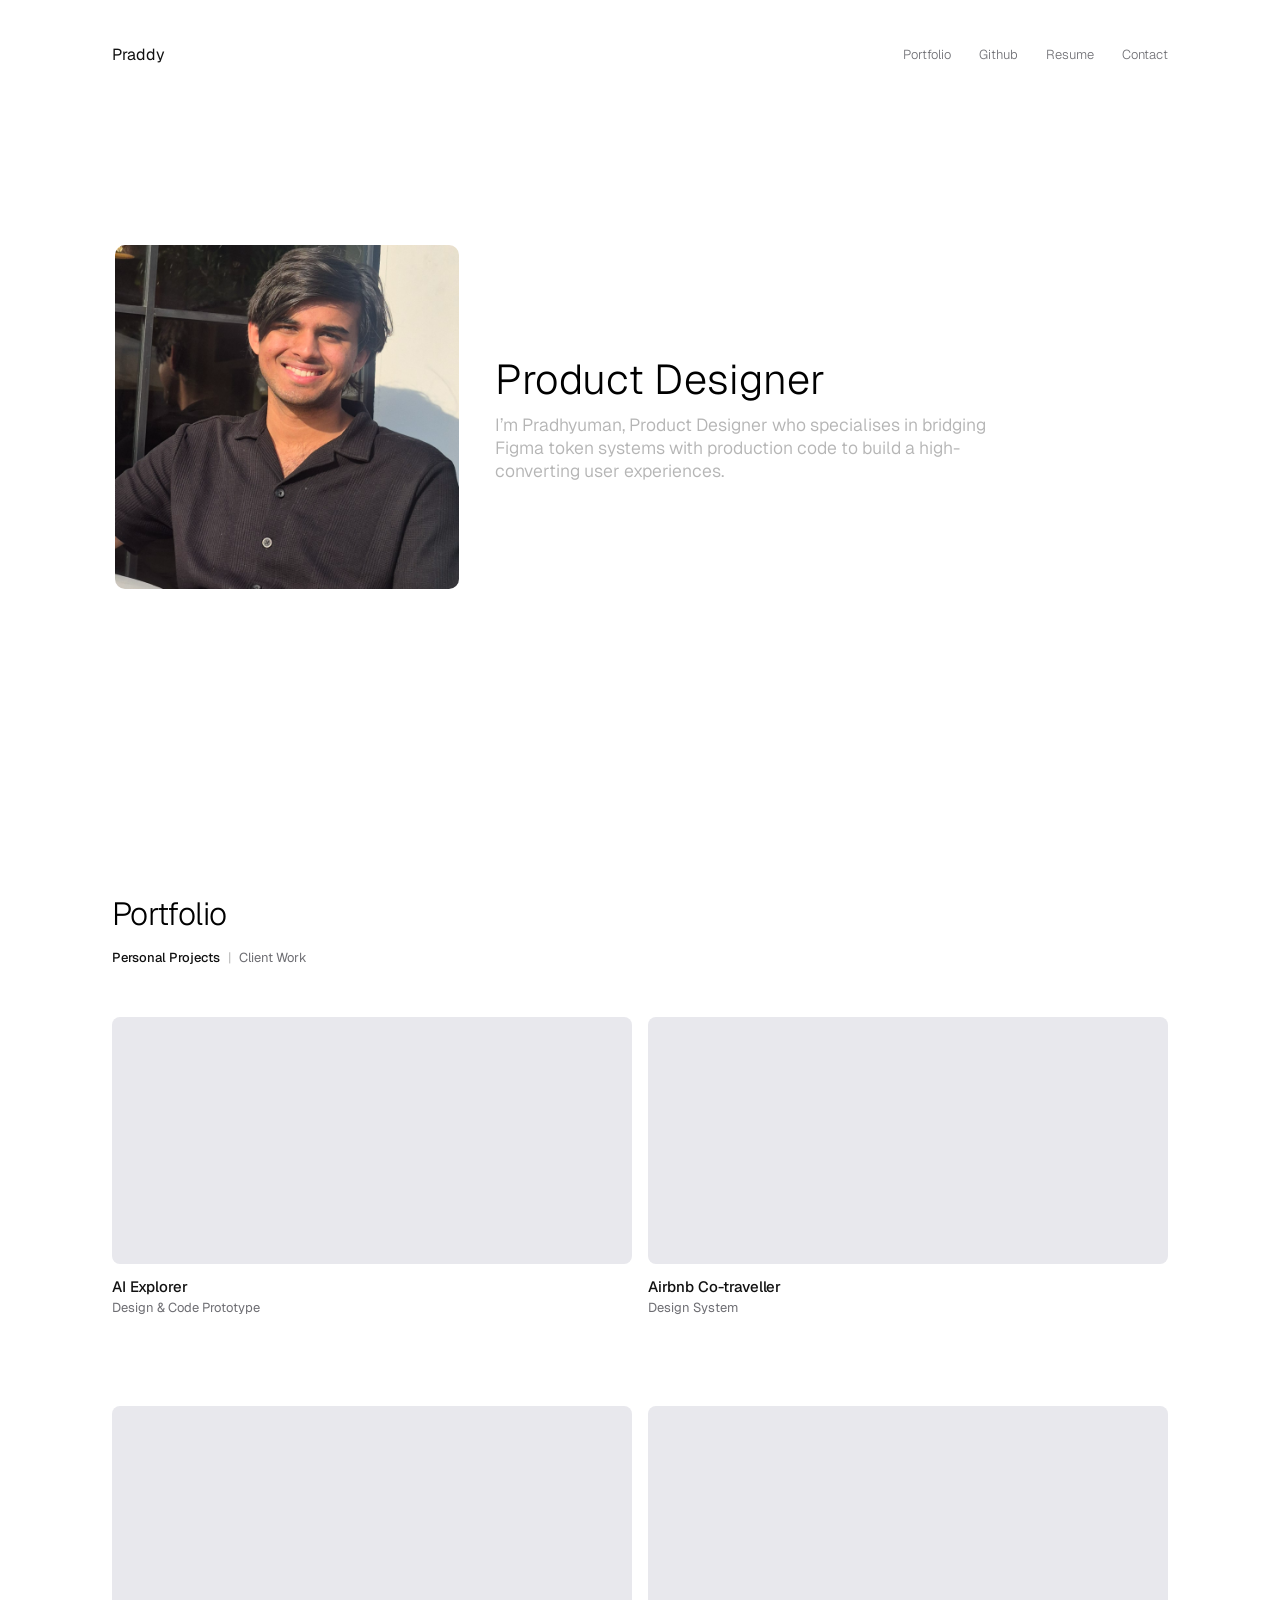
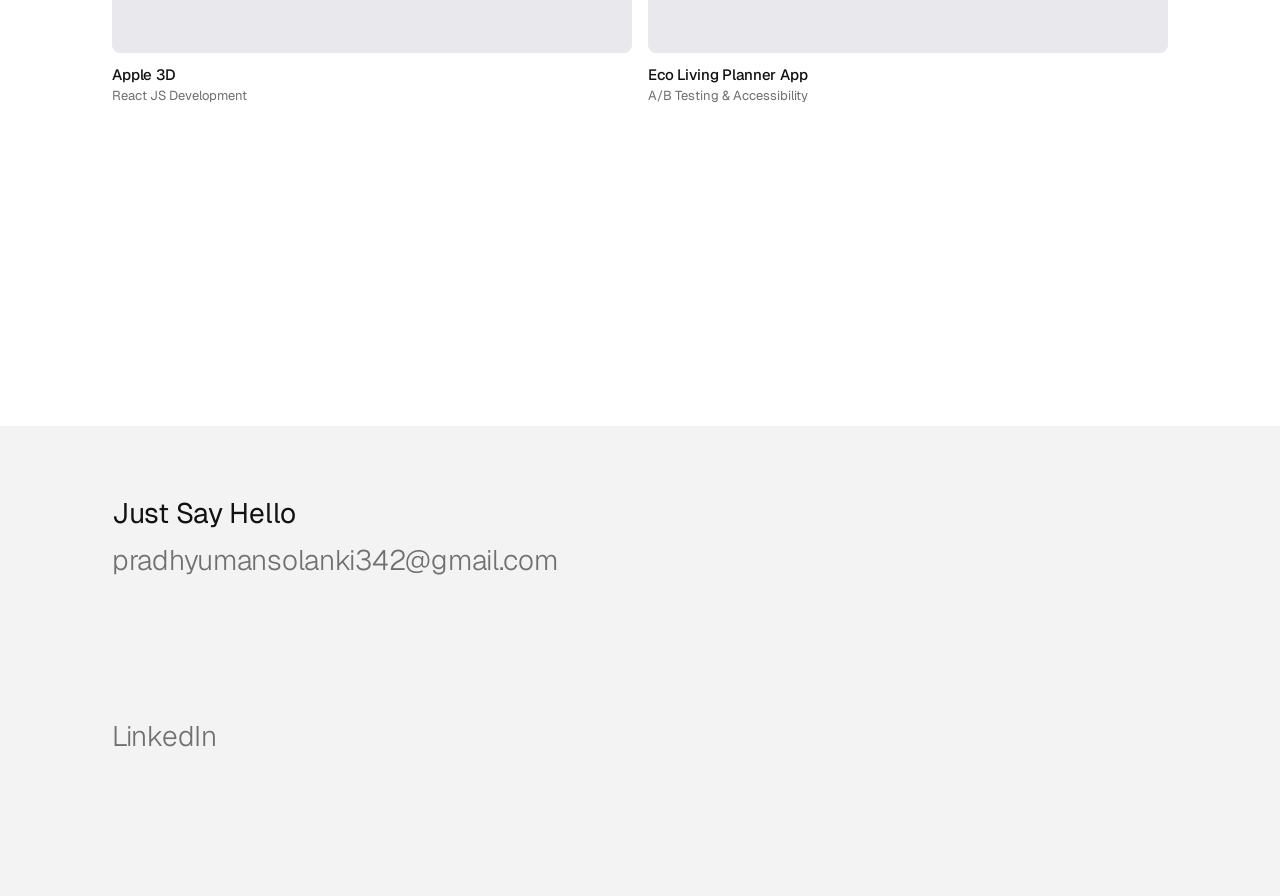
==== commit 43663f15: "Added a new project + small text change" ====
--- a/index.html
+++ b/index.html
@@ -126,7 +126,7 @@
             <!-- ========== Personal projects (shown by default) ========== -->
             <div class="project-grid" id="personal-projects">
  
-                <a href="web-project1.html" class="project-card" target="_blank" rel="noopener noreferrer">
+                <a href="web-project1.html" class="project-card" rel="noopener noreferrer">
                     <div class="thumb">
                         <video class="project-thumb" autoplay muted loop playsinline>
                             <source src="Videos/AI Explorer project.mp4" type="video/mp4">
@@ -136,7 +136,7 @@
                     <p class="project-meta">Design &amp; Code Prototype</p>
                 </a>
         
-                <a href="ux-project1.html" class="project-card" target="_blank" rel="noopener noreferrer">
+                <a href="ux-project1.html" class="project-card" rel="noopener noreferrer">
                     <div class="thumb">
                         <video class="project-thumb" autoplay muted loop playsinline>
                             <source src="Videos/airbnb-uxproject.mp4" type="video/mp4">
@@ -154,6 +154,16 @@
                     </div>
                     <h3 class="project-title">Apple 3D</h3>
                     <p class="project-meta">React JS Development</p>
+                </a>
+
+                <a href="ux-project2.html" class="project-card" rel="noopener noreferrer">
+                    <div class="thumb">
+                        <video class="project-thumb" autoplay muted loop playsinline>
+                            <source src="Videos/Sustainability-app-recording.mp4" type="video/mp4">
+                        </video>
+                    </div>
+                    <h3 class="project-title">Eco Living Planner App</h3>
+                    <p class="project-meta">A/B Testing &amp; Accessibility</p>
                 </a>
         
                 <!-- <a href="ux-project2.html" class="project-card" target="_blank" rel="noopener noreferrer">
@@ -172,7 +182,7 @@
             <div class="project-grid" id="client-work" hidden>
         
                 <!-- Copy this card for each client project. Swap the href, video, title and meta. -->
-                <a href="web-project2.html" class="project-card" target="_blank" rel="noopener noreferrer">
+                <a href="web-project2.html" class="project-card" rel="noopener noreferrer">
                     <div class="thumb">
                         <video class="project-thumb" autoplay muted loop playsinline>
                             <source src="Videos/Ultimate-energy-Client-project.mp4" type="video/mp4">
